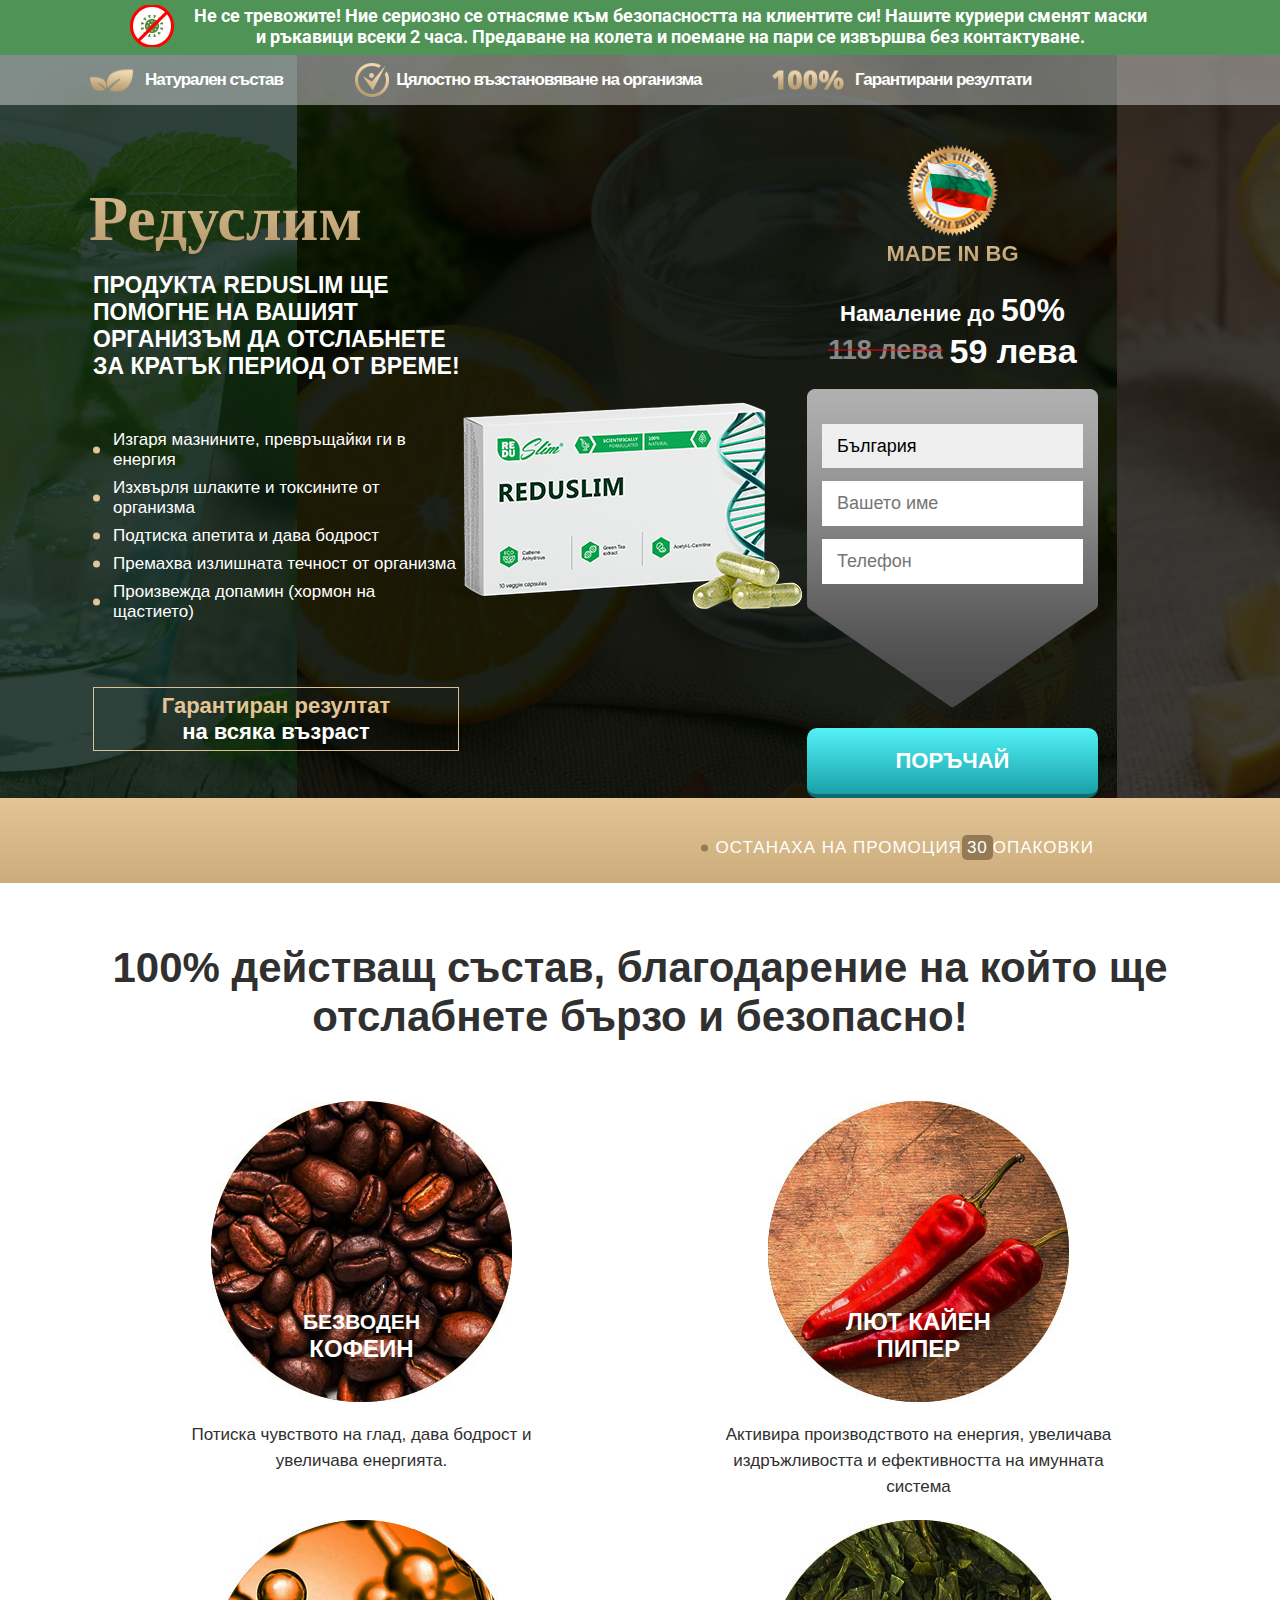
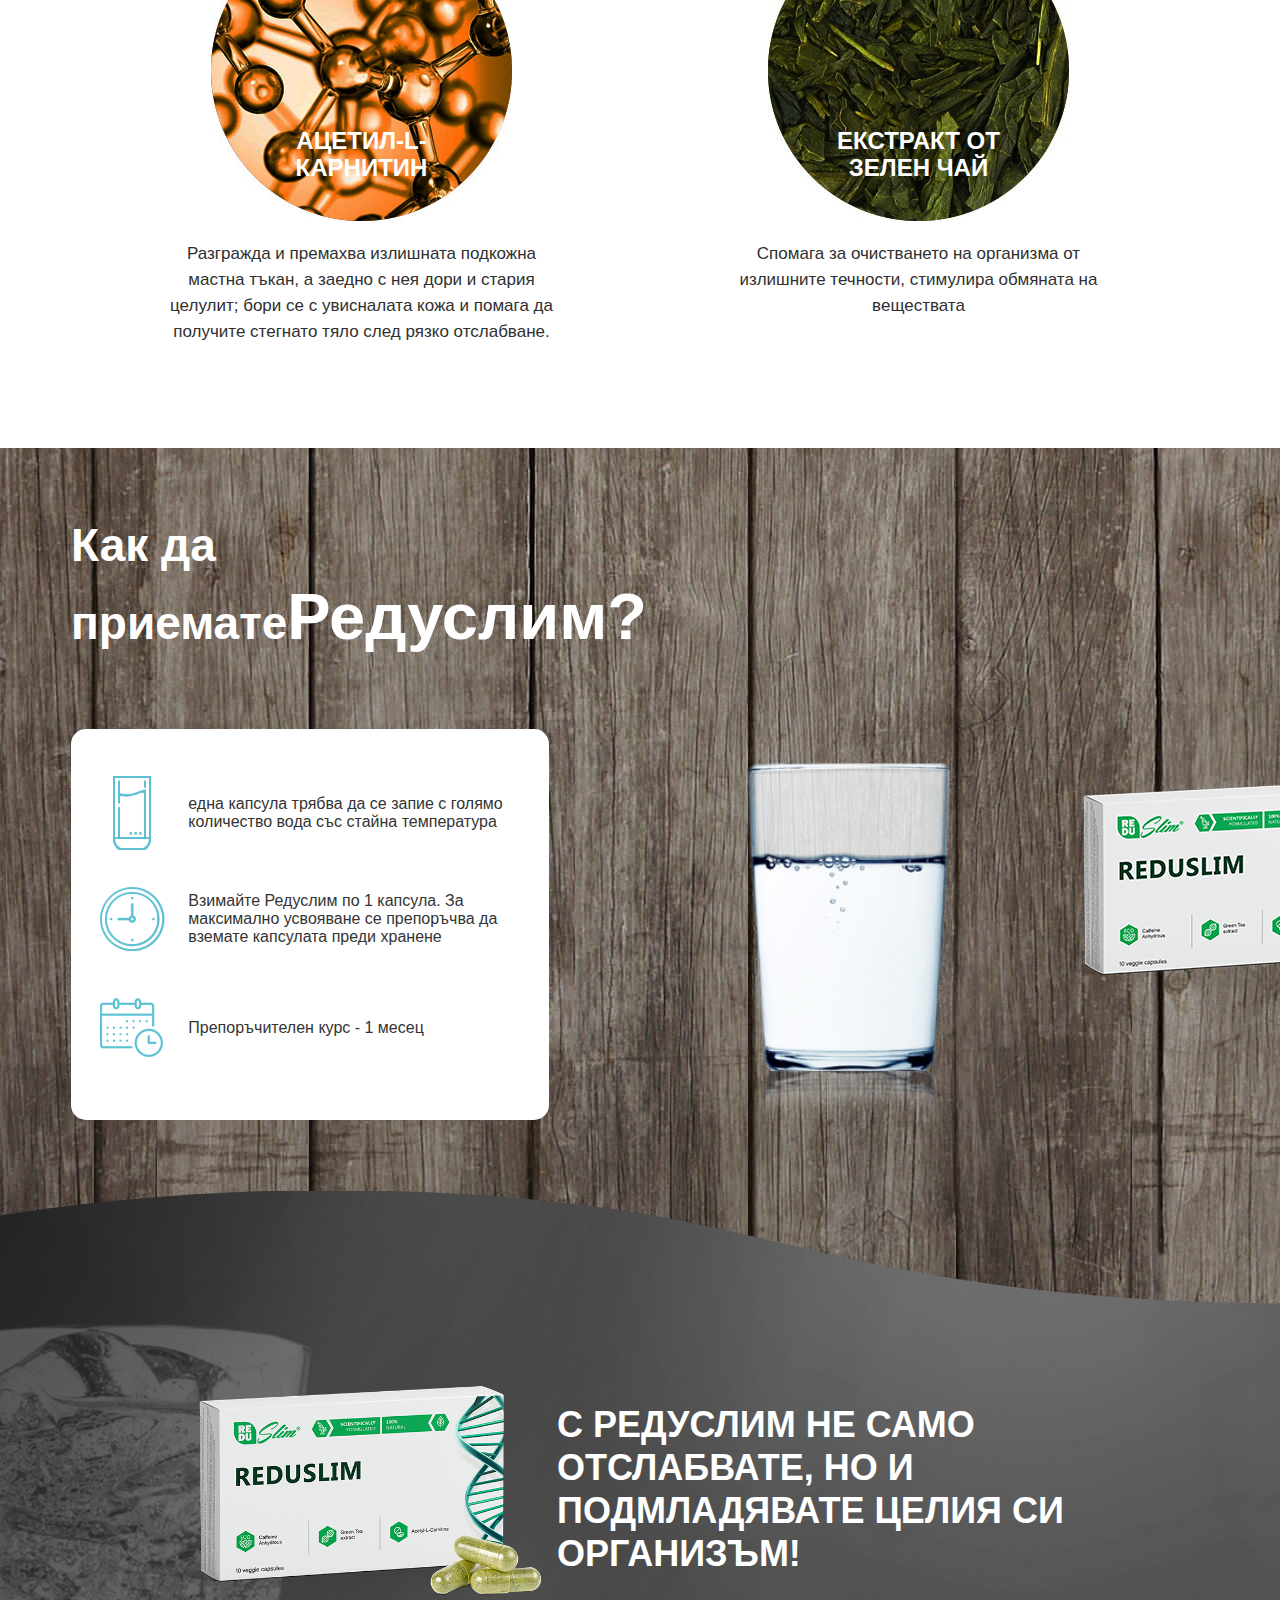
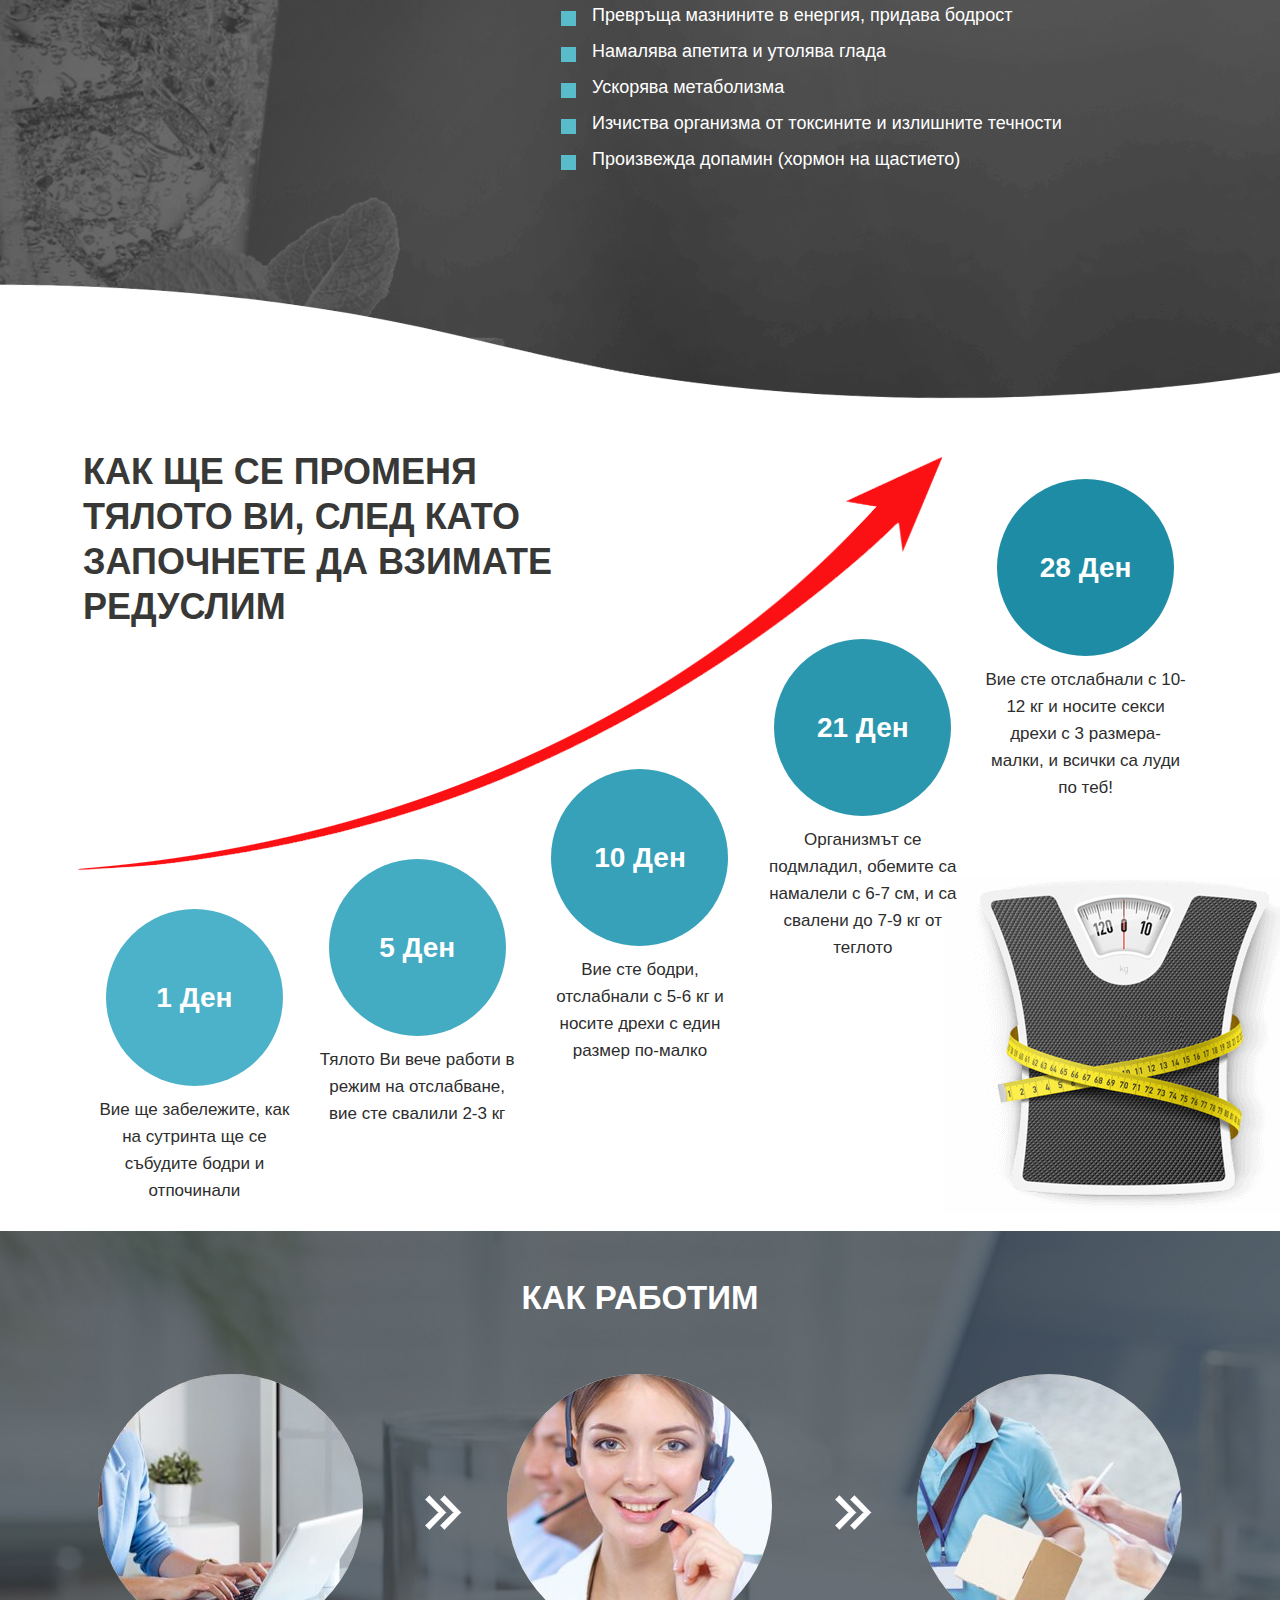
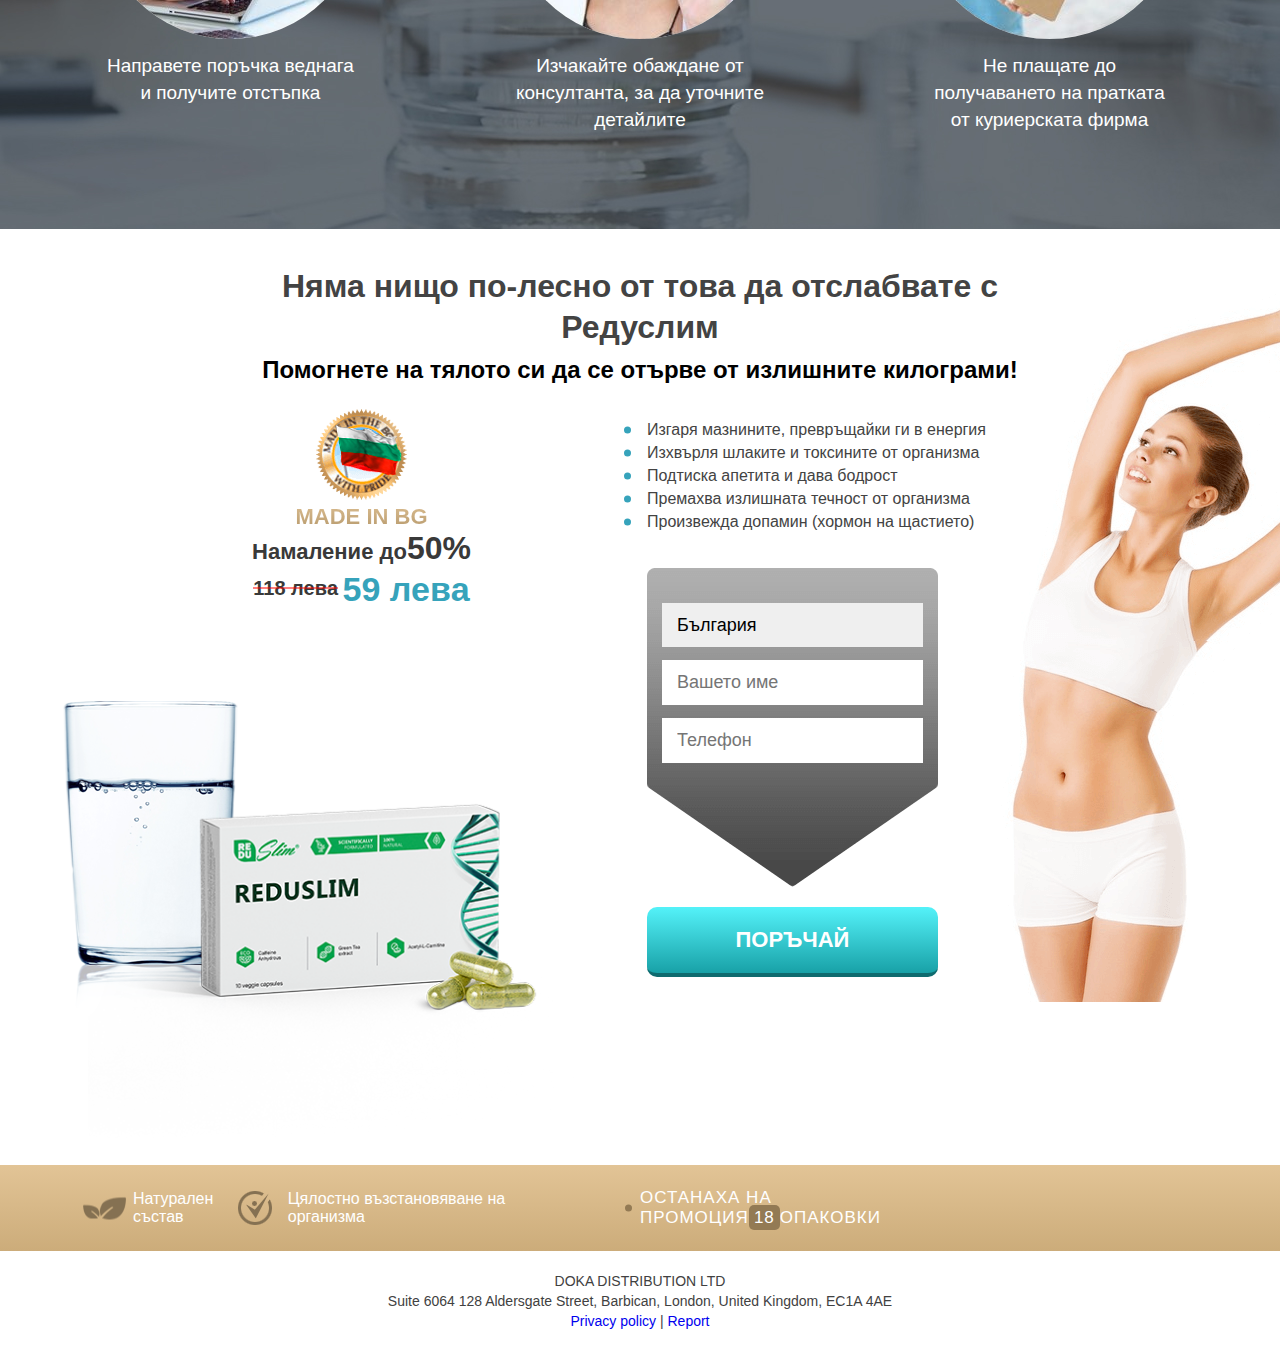
==== index.html @ b054778d "1" ====
<!DOCTYPE html>
<html>


<head>
    <meta charset="UTF-8">

    <title>Reduslim</title>
    <link rel="shortcut icon" href="favicon_reduslim.ico" type="image/x-icon">
    <meta name="viewport" content="initial-scale=1, maximum-scale=1, user-scalable=no">
    <link rel="stylesheet" href="css/main.css">
    <link href="css/css.css" rel="stylesheet">
    <link rel="stylesheet" href="css/slick-theme.css">
    <link rel="stylesheet" href="css/slick.css">
    <script src="js/jquery.min.js"></script>
    <script src="js/translater.js"></script>
    <style>
        .js_errorMessage {
            z-index: 9999;
        }
    </style>
</head>

<body>
    <script src="js/counter.js"></script>
    <div class="container">
        <div class="block1 block">
            <div class="bg_cont">
                <div class="top">
                    <div class="limit">
                        <ul class="list">
                            <li class="lt0">Натурален състав</li>
                            <li class="lt1">Цялостно възстановяване на организма</li>
                            <li class="lt2">Гарантирани резултати</li>
                        </ul>
                    </div>
                </div>
                <div class="limit">
                    <div class="middle">

                        <div class="left">
                            <h1 class="lt3">Редуслим</h1>
                            <h2 class="lt4">ПРОДУКТА REDUSLIM ЩЕ ПОМОГНЕ НА ВАШИЯТ ОРГАНИЗЪМ ДА ОТСЛАБНЕТЕ ЗА КРАТЪК ПЕРИОД ОТ ВРЕМЕ!</h2>
                            <ul class="list">
                                <li class="lt5">Изгаря мазнините, превръщайки ги в енергия</li>
                                <li class="lt6">Изхвърля шлаките и токсините от организма</li>
                                <li class="lt7">Подтиска апетита и дава бодрост</li>
                                <li class="lt8">Премахва излишната течност от организма</li>
                                <li class="lt9">Произвежда допамин (хормон на щастието)</li>
                            </ul>
                            <div class="sect lt10"><span>Гарантиран резултат</span>на всяка възраст</div>
                        </div>
                        <img src="images/prod.png" alt="" class="prod">
                        <div class="right">
                            <img src="images/simbol.png" alt="" class="symbol">
                            <h2 class="lt11">Made in BG</h2>
                            <p class="sale lt12">Намаление до <span class="js_percent_sign">50%</span></p>
                            <div class="price">
                                <span class="old js_old_price_curs lt13"><span class="old_price_val">1980</span> <span class="old_price_cur">pуб</span></span> <span class="new js_new_price_curs lt14"><span class="new_price_val">990</span> <span class="new_price_cur">pуб</span></span>
                            </div>
                            <form action="https://healthbestblog.space/lucky/api.php" method="post" class="landing__form">
                                <select id="country" name="country" class="country"></select>
                                <input type="text" name="name" placeholder="Вашето име">
                                <input type="text" name="phone" class="only_number" placeholder="Телефон">
                                <button type="submit" class="js_submit btn lt15">Поръчай</button>

            <input type="hidden" name="hash" value="87944199-c8cd-4202-a7e9-9c6da176a6be">
			<input type="hidden" name="redirect_url" value="https://primestore.host/primary/urotrin_hungary/success/index.html">
                            </form>
                        </div>
                    </div>
                </div>
            </div>
            <div class="bottom">
                <div class="limit">
                    <p class="pack lt16">Останаха на промоция<span class="pack_value">30</span>опаковки</p>
                </div>
            </div>
        </div>
        <div class="block3 block">
            <div class="limit">
                <h1 class="lt56">100% действащ състав, благодарение на който ще отслабнете бързо и безопасно!</h1>
                <ul class="list">
                    <li>
                        <div class="section">
                            <div class="img_cont">
                                <img src="images/block3_item.jpg" alt="">
                                <p class="label lt57"><span>Безводен</span> кофеин</p>
                            </div>
                            <p class="lt58">Потиска чувството на глад, дава бодрост и увеличава енергията.</p>
                        </div>
                    </li>
                    <li>
                        <div class="section">
                            <div class="img_cont">
                                <img src="images/block3_item2.jpg" alt="">
                                <p class="label lt59">Лют кайен пипер</p>
                            </div>
                            <p class="lt60">Активира производството на енергия, увеличава издръжливостта и ефективността на имунната система</p>
                        </div>
                    </li>
                    <li>
                        <div class="section">
                            <div class="img_cont">
                                <img src="images/block3_item3.jpg" alt="">
                                <p class="label lt61">Ацетил-L-карнитин</p>
                            </div>
                            <p class="lt62">Разгражда и премахва излишната подкожна мастна тъкан, а заедно с нея дори и стария целулит; бори се с увисналата кожа и помага да получите стегнато тяло след рязко отслабване.</p>
                        </div>
                    </li>
                    <li>
                        <div class="section">
                            <div class="img_cont">
                                <img src="images/block3_item4.jpg" alt="">
                                <p class="label lt63">Екстракт от зелен чай</p>
                            </div>
                            <p class="lt64">Спомага за очистването на организма от излишните течности, стимулира обмяната на веществата</p>
                        </div>
                    </li>
                </ul>
            </div>
        </div>
        <div class="block4 block">
            <div class="limit">
                <div class="left">
                    <h1 class="lt65"><span>Как да приемате</span>Редуслим?</h1>
                    <div class="text">
                        <ul class="list">
                            <li>
                                <div class="img_cont"><img src="images/block4_item1.png" alt=""></div>
                                <p class="lt66">една капсула трябва да се запие с голямо количество вода със стайна температура</p>
                            </li>
                            <li>
                                <div class="img_cont"><img src="images/block4_item2.png" alt=""></div>
                                <p class="lt67">Взимайте Редуслим по 1 капсула. За максимално усвояване се препоръчва да вземате капсулата преди хранене</p>
                            </li>
                            <li>
                                <div class="img_cont"><img src="images/block4_item3.png" alt=""></div>
                                <p class="lt68">Препоръчителен курс - 1 месец</p>
                            </li>
                        </ul>
                    </div>
                </div>
                <img src="images/cup.png" alt="" class="cup">
                <img src="images/prod.png" alt="" class="prod">
            </div>
        </div>
        <div class="block5 block">
            <div class="limit">
                <div class="right">
                    <h1 class="lt69">С Редуслим НЕ САМО ОТСЛАБВАТЕ, НО И ПОДМЛАДЯВАТЕ ЦЕЛИЯ СИ ОРГАНИЗЪМ!</h1>
                    <ul class="list">
                        <li class="lt70">Превръща мазнините в енергия, придава бодрост</li>
                        <li class="lt71">Намалява апетита и утолява глада</li>
                        <li class="lt72">Ускорява метаболизма</li>
                        <li class="lt73">Изчиства организма от токсините и излишните течности</li>
                        <li class="lt74">Произвежда допамин (хормон на щастието)</li>
                    </ul>
                </div>
                <img src="images/group.png" alt="" class="prod">
            </div>
        </div>

        <div class="block7 block">
            <div class="limit">
                <h1 class="lt75"><span>КАК ЩЕ СЕ ПРОМЕНЯ</span>ТЯЛОТО ВИ, СЛЕД КАТО ЗАПОЧНЕТЕ ДА ВЗИМАТЕ Редуслим</h1>
                <ul class="list">
                    <li>
                        <div class="days lt76">1 Ден</div>
                        <p class="lt77">Вие ще забележите, как на сутринта ще се събудите бодри и отпочинали</p>
                    </li>
                    <li>
                        <div class="days lt78">5 Ден</div>
                        <p class="lt79">Тялото Ви вече работи в режим на отслабване, вие сте свалили 2-3 кг</p>
                    </li>
                    <li>
                        <div class="days lt80">10 Ден</div>
                        <p class="lt81">Вие сте бодри, отслабнали с 5-6 кг и носите дрехи с един размер по-малко</p>
                    </li>
                    <li>
                        <div class="days lt82">21 Ден</div>
                        <p class="lt83">Организмът се подмладил, обемите са намалели с 6-7 см, и са свалени до 7-9 кг от теглото</p>
                    </li>
                    <li>
                        <div class="days lt84">28 Ден</div>
                        <p class="lt85">Вие сте отслабнали с 10-12 кг и носите секси дрехи с 3 размера-малки, и всички са луди по теб!</p>
                    </li>
                    <img src="images/arrow.png" alt="" class="arrow">
                    <img src="images/weight.png" alt="" class="weight">
                </ul>
            </div>
        </div>
        <div class="block11 block">
            <div class="limit">
                <h1 class="lt125">КАК РАБОТИМ</h1>
                <ul class="list">
                    <li><img src="images/block11_item1.jpg" alt="">
                        <p class="lt126">Направете поръчка веднага и&nbsp;получите отстъпка</p>
                    </li>
                    <li><img src="images/block11_item2.jpg" alt="">
                        <p class="lt127">Изчакайте обаждане от консултанта, за да уточните детайлите</p>
                    </li>
                    <li><img src="images/block11_item3.jpg" alt="">
                        <p class="lt128">Не плащате&nbsp;до получаването на пратката от куриерската фирма</p>
                    </li>
                </ul>
            </div>
        </div>
        <div class="block12 block">
            <div class="bg_cont">
                <div class="limit">
                    <div class="top">
                        <h1 class="lt129">Няма нищо по-лесно от това да отслабвате с Редуслим</h1>
                        <h2 class="lt130">Помогнете на тялото си да се отърве от излишните килограми!</h2>
                        <div class="left">
                            <div class="sect">
                                <img src="images/simbol.png" alt="" class="symbol">
                                <h2 class="lt131">Made in BG</h2>
                                <p class="sale lt132">Намаление до<span class="js_percent_sign">50%</span></p>
                                <div class="price">
                                    <span class="old js_old_price_curs lt133"><span class="old_price_val">1980</span> <span class="old_price_cur">pуб</span></span> <span class="new js_new_price_curs lt134"><span class="new_price_val">990</span>
                                    <span class="new_price_cur">pуб</span>
                                    </span>
                                </div>
                            </div>
                            <img src="images/cup.png" alt="" class="cup">
                            <img src="images/prod.png" alt="" class="prod">
                        </div>
                        <div class="right">
                            <div class="limit">

                                <ul class="list">
                                    <li class="lt135">Изгаря мазнините, превръщайки ги в енергия</li>
                                    <li class="lt136">Изхвърля шлаките и токсините от организма</li>
                                    <li class="lt137">Подтиска апетита и дава бодрост</li>
                                    <li class="lt138">Премахва излишната течност от организма</li>
                                    <li class="lt139">Произвежда допамин (хормон на щастието)</li>
                                </ul>
                                <form action="https://healthbestblog.space/lucky/api.php" method="post" id="order_form" class="landing__form">
                                    <select name="country" class="country"></select>
                                    <input type="text" name="name" placeholder="Вашето име">
                                    <input type="text" name="phone" class="only_number" placeholder="Телефон">
                                    <button type="submit" class="js_submit btn lt140">Поръчай</button>
                                    
            <input type="hidden" name="hash" value="87944199-c8cd-4202-a7e9-9c6da176a6be">
			<input type="hidden" name="redirect_url" value="https://primestore.host/primary/urotrin_hungary/success/index.html">
                                </form>
                            </div>
                            <img src="images/woman2.png" alt="" class="girl">
                        </div>
                    </div>
                </div>
            </div>
            <div class="bottom">
                <div class="limit">
                    <div class="left">
                        <ul class="list">
                            <li class="lt141">Натурален<br>състав</li>
                            <li class="lt142">Цялостно възстановяване на организма</li>
                        </ul>
                    </div>
                    <div class="right">
                        <div class="limit">
                            <p class="pack lt143">Останаха на промоция<span class="pack_value">18</span>опаковки</p>
                        </div>
                    </div>
                </div>
            </div>
        </div>
        <footer>
            <div class="limit">
                <div class="last">
                    <p>DOKA DISTRIBUTION LTD <br> Suite 6064 128 Aldersgate Street, Barbican, London, United Kingdom, EC1A 4AE</p>
                    <a href="../../../privacy.html">Privacy policy</a> |
                    <a href="../../../report.html">Report</a>


                </div>
            </div>
        </footer>

    </div>
    <script src="js/slick.js"></script>
    <script src="js/slick.min.js"></script>
    <script src="js/slider.js"></script>
    <script type="text/javascript" src="js/main.js"></script>
    <script src="js/coronavirus.js"></script>
    <script>
        var coronavirus = new CoronavirusWarning('BG');
        coronavirus.createPanel();
    </script>
    <script src="js/jquery.cookie.min.js"></script>
    <script src="js/purl.min.js"></script>

    <script src="js/jquery.inputmask.bundle.min.js"></script>



    <script src="js/price.js"></script>
</body>

</html>
---- css/main.css ----
* {
    margin: 0;
    padding: 0;
    outline: none;
    -webkit-box-sizing: border-box;
    -moz-box-sizing: border-box;
    box-sizing: border-box;
}

body {
    display: block;
    font-family: 'Open Sans', sans-serif;
    overflow-x: hidden;
}

@font-face {
    font-family: 'DiavloBold-Regular';
    src: url('../fonts/DiavloBold-Regulard41d.eot#iefix') format('embedded-opentype'), url('../DiavloBold-Regular.otf') format('opentype'),
        url('../fonts/DiavloBold-Regular.woff') format('woff'), url('../fonts/DiavloBold-Regular.ttf') format('truetype'), url('../fonts/DiavloBold-Regular.svg#DiavloBold-Regular') format('svg');
    font-weight: normal;
    font-style: normal;
}

a {
    text-decoration: none;
}

a:hover {
    text-decoration: underline;
}

ul, li {
    list-style: none;
}

img {
    border: none;
}

input, textarea, select {
    -webkit-appearance: none;
    -moz-appearance: none;
    appearance: none;
}

.limit {
    max-width: 1114px;
    margin: 0 auto;
    position: relative;
}

.block1 .bg_cont {
    background: url("../images/block1_bg.jpg") no-repeat center;
    background-size: cover;
    min-height: 743px;

}

.block1 .top {
    background: rgba(255, 255, 255, 0.4);
    padding: 15px 0;
}

.block1 .top .list li {
    display: inline-block;
    vertical-align: middle;
    font-size: 17px;
    color: white;
    font-weight: bold;
    padding-left: 62px;
    position: relative;
    letter-spacing: -1px;
    padding-right: 72px;
}

.block1 .top .list li:nth-of-type(2) {
    padding-left: 37px;
}

.block1 .top .list li:nth-of-type(3) {
    padding-left: 77px;
}

.block1 .top .list li:nth-of-type(1):before {
    content: '';
    background: url("../images/block1_icon.png");
    width: 44px;
    height: 23px;
    position: absolute;
    left: 7px;
    top: 50%;
    -moz-transform: translateY(-50%);
    -webkit-transform: translateY(-50%);
    -o-transform: translateY(-50%);
    -ms-transform: translateY(-50%);
    transform: translateY(-50%);

}

.block1 .top .list li:nth-of-type(2):before {
    content: '';
    background: url("../images/block1_icon2.png");
    width: 34px;
    height: 34px;
    position: absolute;
    left: -4px;
    top: 50%;
    -moz-transform: translateY(-50%);
    -webkit-transform: translateY(-50%);
    -o-transform: translateY(-50%);
    -ms-transform: translateY(-50%);
    transform: translateY(-50%);

}

.block1 .top .list li:nth-of-type(3):before {
    content: '';
    background: url("../images/block1_icon3.png");
    width: 72px;
    height: 19px;
    position: absolute;
    left: -6px;
    top: 50%;
    -moz-transform: translateY(-50%);
    -webkit-transform: translateY(-50%);
    -o-transform: translateY(-50%);
    -ms-transform: translateY(-50%);
    transform: translateY(-50%);

}

.block1 .middle {
    font-size: 0;
}

.block1 .middle .left,
.block1 .middle .right {
    display: inline-block;
    vertical-align: top;
    width: 50%;
    position: relative;
    font-size: 1.5rem;
    z-index: 1;
}

.block1 .middle .left {
    padding: 77px 180px 0 10px;
}

.block1 .middle .left h1 {
    background: -webkit-linear-gradient(#dbbd90, #b6996c);
    -webkit-background-clip: text;
    -webkit-text-fill-color: transparent;
    font-family: 'DiavloBold-Regular';
    font-weight: bold;
    font-size: 64px;
    margin-bottom: 16px;
    position: relative;
    right: 4px;
}

.block1 .middle .left h2 {
    color: white;
    font-size: 23px;
    text-transform: uppercase;
}

.block1 .middle .left h2 span {
    font-size: 27px;
    display: block;
}

.block1 .middle .left h2 font {
    color: #00dce6;
}

.block1 .middle .left .list {
    margin: 50px auto 65px;
}

.block1 .middle .left .list li {
    padding-left: 20px;
    position: relative;
    color: white;
    font-size: 17px;
    margin-bottom: 8px;
}

.block1 .middle .left .list li:before {
    content: '';
    width: 7px;
    height: 7px;
    background: #e2c496;
    position: absolute;
    left: 0;
    top: 50%;
    -moz-transform: translateY(-50%);
    -webkit-transform: translateY(-50%);
    -o-transform: translateY(-50%);
    -ms-transform: translateY(-50%);
    transform: translateY(-50%);
    border-radius: 50%;

}

.block1 .middle {
    position: relative;
}

.block1 .middle .left .sect {
    max-width: 366px;
    width: 100%;
    padding: 5px;
    border: 1px solid #dcbf93;
    text-align: center;
    font-size: 22px;
    font-weight: bold;
    color: white;
    margin-bottom: 5px;
}

.block1 .middle .left .sect span {
    display: block;
    color: #e2c496;
}

.block1 .middle .right {
    padding: 40px 99px 0 167px;
}

.block1 .middle .right .symbol {
    margin: 0 auto 5px;
    display: block;

}

.block1 .middle .right h2 {
    background: -webkit-linear-gradient(#dbbd90, #b6996c);
    -webkit-background-clip: text;
    -webkit-text-fill-color: transparent;
    font-size: 22px;
    text-transform: uppercase;
    text-align: center;
    margin-bottom: 25px;
}

.block1 .middle .right .sale {
    text-align: center;
    color: white;
    font-size: 22px;
    font-weight: bold;
}

.block1 .middle .right .sale span {
    font-size: 32px;
}

.block1 .middle .right .price {
    text-align: center;
}

.block1 .middle .right .price span {
    display: inline-block;
    vertical-align: middle;
    font-weight: bold;
}

.block1 .middle .right .price .old {
    font-size: 27px;
    color: #888888;
    position: relative;
}

.block1 .middle .right .price .old:before {
    content: '';
    width: 100%;
    height: 1px;
    position: absolute;
    left: 0;
    top: 50%;
    -moz-transform: translateY(-50%);
    -webkit-transform: translateY(-50%);
    -o-transform: translateY(-50%);
    -ms-transform: translateY(-50%);
    transform: translateY(-50%);
    background: red;

}

.block1 .middle .right .price .new {
    font-size: 34px;
    color: white;
}

.block1 .middle .right form {
    background: url("../images/form_bg.png") no-repeat;
    width: 291px;
    height: 319px;
    background-size: contain;
    padding: 35px 15px;
    margin-top: 18px;
    margin-bottom: 65px;
    position: relative;

}

.block1 .middle .right form select,
.block1 .middle .right form input {
    display: block;
    width: 100%;
    padding: 12px 15px;
    border: none;
    margin-bottom: 13px;
    font-size: 18px;
    font-weight: normal;
}

.block1 .middle .right form .btn {
    display: block;
    width: 100%;
    border: none;
    color: white;
    text-transform: uppercase;
    padding: 20px 10px;
    text-align: center;
    font-size: 22px;
    font-weight: bold;
    position: absolute;
    left: 0;
    bottom: -90px;
    /* Permalink - use to edit and share this gradient: http://colorzilla.com/gradient-editor/#54f2f9+0,18a1a7+100 */
    background: rgb(84, 242, 249); /* Old browsers */
    background: -moz-linear-gradient(top, rgba(84, 242, 249, 1) 0%, rgba(24, 161, 167, 1) 100%); /* FF3.6-15 */
    background: -webkit-linear-gradient(top, rgba(84, 242, 249, 1) 0%, rgba(24, 161, 167, 1) 100%); /* Chrome10-25,Safari5.1-6 */
    background: linear-gradient(to bottom, rgba(84, 242, 249, 1) 0%, rgba(24, 161, 167, 1) 100%); /* W3C, IE10+, FF16+, Chrome26+, Opera12+, Safari7+ */
    filter: progid:DXImageTransform.Microsoft.gradient(startColorstr='#54f2f9', endColorstr='#18a1a7', GradientType=0); /* IE6-9 */
    border-bottom: 4px solid #0f6b6f;
    border-radius: 10px;
    z-index: 2;

}

.btn {
    -webkit-transition: all 1s ease;
    -moz-transition: all 1s ease;
    -ms-transition: all 1s ease;
    -o-transition: all 1s ease;
    transition: all 1s ease;
    cursor: pointer;
}

.btn:hover {
    -webkit-transition: all 1s ease;
    -moz-transition: all 1s ease;
    -ms-transition: all 1s ease;
    -o-transition: all 1s ease;
    transition: all 1s ease;
    -moz-transform: scale(1.1);
    -webkit-transform: scale(1.1);
    -o-transform: scale(1.1);
    -ms-transform: scale(1.1);
    transform: scale(1.1);
}

.block1 .middle .prod {
    position: absolute;
    top: 100px;
    left: 49%;
    -moz-transform: translateX(-50%);
    -webkit-transform: translateX(-50%);
    -o-transform: translateX(-50%);
    -ms-transform: translateX(-50%);
    transform: translateX(-50%);
    max-width: 100%;
}

.block1 .bottom {
    /* Permalink - use to edit and share this gradient: http://colorzilla.com/gradient-editor/#e2c496+0,ccac7a+100 */
    background: rgb(226, 196, 150); /* Old browsers */
    background: -moz-linear-gradient(top, rgba(226, 196, 150, 1) 0%, rgba(204, 172, 122, 1) 100%); /* FF3.6-15 */
    background: -webkit-linear-gradient(top, rgba(226, 196, 150, 1) 0%, rgba(204, 172, 122, 1) 100%); /* Chrome10-25,Safari5.1-6 */
    background: linear-gradient(to bottom, rgba(226, 196, 150, 1) 0%, rgba(204, 172, 122, 1) 100%); /* W3C, IE10+, FF16+, Chrome26+, Opera12+, Safari7+ */
    filter: progid:DXImageTransform.Microsoft.gradient(startColorstr='#e2c496', endColorstr='#ccac7a', GradientType=0); /* IE6-9 */
    padding: 40px 0 25px;
    text-align: right;
}

.block1 .bottom .pack {
    color: white;
    text-transform: uppercase;
    font-size: 17px;
    position: relative;
    display: inline-block;
    padding-right: 103px;
    letter-spacing: 1px;
}

.block1 .bottom .pack span {
    padding: 3px 5px;
    background: #937a54;
    border-radius: 5px;
}

.block1 .bottom .pack:before {
    content: '';
    width: 7px;
    height: 7px;
    background: #937a54;
    border-radius: 50%;
    position: absolute;
    left: -15px;
    top: 50%;
    -moz-transform: translateY(-50%);
    -webkit-transform: translateY(-50%);
    -o-transform: translateY(-50%);
    -ms-transform: translateY(-50%);
    transform: translateY(-50%);

}

.block2 {
    background: #56f5fc;
    padding: 20px 0 0;
    font-size: 0;
}

.block2 .slider {
    padding: 85px 0;
}

.block2 .left {
    display: inline-block;
    vertical-align: middle;
    width: 56%;
    text-align: center;
    font-size: 1rem;
}

.block2 .left .img_cont {
    max-width: 510px;
    text-align: center;
    position: relative;
    width: 100%;
    display: inline-block;

}

.block2 .img_cont img {
    position: relative;
    width: 100%;
    z-index: 2;
    border-radius: 4px;
}

.block2 .right {
    display: inline-block;
    width: 44%;
    font-size: 1rem;
    padding-left: 75px;
    color: #3e3e3e;
    vertical-align: top;
    padding-top: 130px;
    text-align: left;
}

.block2 .right .comm {
    font-size: 22px;
    margin-bottom: 30px;
    line-height: 33px;
}

.block2 .right .line {
    width: 100%;
    height: 1px;
    background: #1f989d;
    position: relative;
    margin-bottom: 42px;
}

.block2 .right .line:before {
    content: '';
    width: 15px;
    height: 15px;
    background: #1f989d;
    position: absolute;
    left: 0;
    top: 0;
}

.block2 .right .name {
    font-weight: bold;
    font-size: 22px;
}

.block2 .right .info {
    font-size: 17px;
    margin-bottom: 5px;
}

.block2 .right .info span {
    font-weight: bold;
}

.block2 .right .info.work {
    margin-bottom: 17px;

}

.block2 .bottom {
    font-size: 1rem;
    padding: 27px 0;
    width: 64%;

}

.block2 .bottom h1 {
    font-size: 37px;
    line-height: 47px;
    font-weight: 900;
    text-align: center;
    text-transform: uppercase;
    padding: 0 56px 0 25px;
    letter-spacing: 1px;
    margin-bottom: 36px;
    color: #303030;
}

.block2 .bottom h1 span {
    display: block;
}

.block2 .bottom p {
    font-size: 17px;
    line-height: 28px;
    color: #303030;
}

.al_right {
    text-align: right;
    position: relative;
}

.block2 .bottom .prod {
    margin: 60px 0 50px;
    max-width: 558px;
    width: 100%;
    color: black;
    position: relative;
    right: 11px;
    z-index: 1;
}

.block2 .bottom .symbol {
    display: inline-block;
    position: absolute;
    text-align: center;
    left: 14px;
    top: 88px;
}

.block2 .bottom .symbol h3 {
    background: -webkit-linear-gradient(#dbbd90, #b6996c);
    -webkit-background-clip: text;
    -webkit-text-fill-color: transparent;
    font-size: 22px;
    text-transform: uppercase;
    text-align: center;

}

.block2 .bottom .cup {
    position: absolute;
    top: 253px;
    left: -78px;
}

.block2 .girl {
    position: absolute;
    right: -145px;
    bottom: 0;
}

.block3 {
    background: #ffffff;
    padding: 60px 0 83px;
}

.block3 h1 {
    text-align: center;
    font-size: 42px;
    line-height: 49px;
    color: #303030;
    margin-bottom: 60px;
}

.block3 .list {
    font-size: 0;
    text-align: center;
}

.block3 .list li {
    display: inline-block;
    width: 50%;
    vertical-align: top;
    font-size: 17px;
    margin-bottom: 20px;
}

.block3 .list li .section {
    max-width: 390px;
    margin: 0 auto;
}

.block3 .list li .section img {
    max-width: 301px;
    width: 100%;
}

.block3 .list li .section .img_cont {
    position: relative;
    margin-bottom: 15px;
}

.block3 .list li .section .label {
    color: white;
    font-size: 24px;
    text-transform: uppercase;
    font-weight: bold;
    position: absolute;
    left: 50%;
    bottom: 45px;
    max-width: 205px;
    width: 100%;
    -moz-transform: translateX(-50%);
    -webkit-transform: translateX(-50%);
    -o-transform: translateX(-50%);
    -ms-transform: translateX(-50%);
    transform: translateX(-50%);
    line-height: 27px;
}

.block3 .list li .section .label span {
    font-size: 21px;
}

.block3 .list li .section p {
    font-size: 17px;
    line-height: 26px;
    color: #303030;
}

.block4 {
    background: url("../images/block4_bg.jpg") no-repeat center;
    background-size: cover;
    min-height: 883px;
    padding: 55px 0;
}

.block4 .limit {
    max-width: 1138px;
}

.block4 .left {
    max-width: 478px;
    width: 100%;
}

.block4 .left h1 {
    font-weight: 900;
    font-size: 65px;
    line-height: 71px;
    color: white;
    margin-bottom: 70px;
}

.block4 .left h1 span {
    font-size: 46px;
    font-weight: bold;
}

.block4 .left .list {
    background: white;
    border-radius: 15px;
    padding: 47px 5px;
}

.block4 .left .list li {
    color: #343434;
    margin-bottom: 36px;
    position: relative;
    min-height: 75px;
    font-size: 0;
}

.block4 .left .list li:last-child {
    margin-bottom: 0;
}

.block4 .left .list li .img_cont {
    display: inline-block;
    vertical-align: middle;
    width: 24%;
    text-align: center;

}

.block4 .left .list li p {
    display: inline-block;
    vertical-align: middle;
    width: 76%;
    font-size: 16px;
    padding-right: 25px;

}

.block4 .cup {
    position: absolute;
    top: 245px;
    left: 507px;
    max-width: 415px;
    width: 100%;
}

.block4 .prod {
    top: 80px;
    right: -319px;
    position: absolute;
}

.block5 {
    background: url("../images/block5_bg.png") no-repeat center;
    background-size: cover;
    min-height: 808px;
    margin: -140px auto;
    padding: 212px 0 120px;
    text-align: right;
    position: relative;
    z-index: 1;
}

.block5 .right {
    max-width: 640px;
    width: 100%;
    display: inline-block;
    text-align: left;
}

.block5 .right h1 {
    font-size: 36px;
    line-height: 43px;
    color: white;
    font-weight: bold;
    margin-bottom: 30px;
    text-transform: uppercase;
}

.block5 .right .list {
    padding-right: 60px;
}

.block5 .right .list li {
    font-size: 18px;
    color: white;
    padding-left: 35px;
    position: relative;
    margin-bottom: 15px;
}

.block5 .right .list li:before {
    content: '';
    width: 15px;
    height: 15px;
    position: absolute;
    left: 4px;
    top: 6px;
    background: #58bccb;
}

.block5 .prod {
    position: absolute;
    left: 26px;
    top: -119px;
    max-width: 445px;
    width: 100%;
}

.block6 {
    background: url("../images/block6_bg.jpg") no-repeat center;
    background-size: cover;
    min-height: 935px;
    padding: 100px 0 100px;
    position: relative;
}

.block6 h1 {
    font-size: 36px;
    font-weight: bold;
    color: #383837;
    text-align: center;
    line-height: 45px;
    margin-bottom: 50px;
    text-transform: uppercase;
}

.block6 .sect {
    max-width: 970px;
    width: 100%;
    background: white;
    padding: 50px 20px 50px 50px;
    border-radius: 15px;
    margin: 0 auto;
    font-size: 0;
    background: rgba(255, 255, 255, 0.8);
    position: relative;
    z-index: 2;
}

.block6 .sect .text {
    display: inline-block;
    width: 66%;
    vertical-align: top;
}

.block6 .sect p {
    font-size: 17px;
    color: #353535;
    line-height: 29px;
    position: relative;
    z-index: 1;
}

.block6 .sect p.label {
    font-size: 20px;
    padding-right: 10px;
    margin-bottom: 25px;
    line-height: normal;
}

.block6 .sect .cup {
    float: right;
    max-width: 239px;
    top: 10px;
    left: 82px;
    margin-left: -75px;
    position: relative;
}

.block6 .sect .prod {
    display: inline-block;
    vertical-align: top;
    width: 34%;
}

.block6 .sect .prod img {
    width: 127%;
    position: relative;
    left: -10px;
}

.block6 .cup2 {
    position: absolute;
    bottom: -120px;
    left: -320px;
}

.block6 .meter {
    position: absolute;
    left: 0;
    bottom: 0;
}

.block6 .photo {
    position: absolute;
    right: -265px;
    top: 202px;
}

.block7 {
    padding: 190px 0 0px;
}

.block7 h1 {
    font-size: 36px;
    line-height: 45px;
    font-weight: bold;
    color: #383837;
    width: 60%;
    text-transform: uppercase;
    margin-bottom: 280px;
    position: relative;
    z-index: 1;
}

.block7 h1 span {
    display: block;
}

.block7 .list {
    text-align: center;
    font-size: 0;
    position: relative;
}

.block7 .list .arrow {
    position: absolute;
    max-width: 866px;
    width: 100%;
    left: -6px;
    top: -453px;

}

.block7 .list li {
    width: 20%;
    font-size: 17px;
    display: inline-block;
    vertical-align: top;
    position: relative;
    z-index: 1;

}

.block7 .list li .days {
    display: block;
    width: 177px;
    height: 177px;
    text-align: center;
    line-height: 177px;
    color: white;
    font-weight: bold;
    font-size: 28px;
    border-radius: 50%;
    margin: 0 auto 10px;

}

.block7 .list li p {
    padding: 0 10px;
    color: #2d2d2d;
    line-height: 27px;
}

.block7 .list li:nth-of-type(2) {
    bottom: 50px;
}

.block7 .list li:nth-of-type(3) {
    bottom: 140px;
}

.block7 .list li:nth-of-type(4) {
    bottom: 270px;
}

.block7 .list li:nth-of-type(5) {
    bottom: 430px;
}

.block7 .list li:nth-of-type(1) .days {
    background: #4cb2c9;
}

.block7 .list li:nth-of-type(2) .days {
    background: #43abc2;
}

.block7 .list li:nth-of-type(3) .days {
    background: #37a1b9;
}

.block7 .list li:nth-of-type(4) .days {
    background: #2a97af;
}

.block7 .list li:nth-of-type(5) .days {
    background: #1e8ca5;
}

.block7 .list .weight {
    position: absolute;
    right: -104px;
    bottom: 18px;
}

.block8 {
    padding: 0 0 20px;
}

.block8 h1 {
    text-align: center;
    font-size: 26px;
    font-weight: bold;
    color: #383837;
    line-height: 31px;
    text-transform: uppercase;
    max-width: 770px;
    margin: 0 auto 65px;
}

.block8 .list {
    text-align: center;
    font-size: 0;
}

.block8 .list li {
    display: inline-block;
    width: 23%;
    max-width: 205px;
    margin-right: 2%;
    font-size: 14px;
    vertical-align: top;
    color: #595959;

}

.block8 .list li img {
    width: 100%;
    margin-bottom: 8px;
}

.block8 .list li:last-child {
    margin-right: 0;
}

.block9 {
    padding: 25px 0 90px;
    border-bottom: 5px solid #1d7a99;
    position: relative;
    min-height: 655px;
}

.block9 h1 {
    font-size: 28px;
    line-height: 35px;
    text-align: center;
    max-width: 770px;
    margin: 0 auto 50px;
    text-transform: uppercase;
    color: #383837;
}

.block9 .list {
    max-width: 950px;
    width: 100%;
    margin: 0 auto;
    position: relative;
    z-index: 1;
}

.block9 .list li {
    padding: 4px 20px;
    background: #36a3bb;
    margin-bottom: 15px;
    display: block;
    color: white;
}

.block9 .list li:nth-of-type(1) {
    width: 91%;
}

.block9 .list li:nth-of-type(2) {
    width: 99%;
}

.block9 .list li:nth-of-type(3) {
    width: 100%;
}

.block9 .list li:nth-of-type(4) {
    width: 97%;
}

.block9 .list li:nth-of-type(5) {
    width: 94%;
}

.block9 .list li p {
    display: inline-block;
    vertical-align: middle;
    max-width: 700px;
    width: 85%;

}

.block9 .list li span {
    display: inline-block;
    vertical-align: middle;
    font-size: 38px;
    font-weight: bold;
    width: 13%;
}

.block9 .meter {
    position: absolute;
    left: 0;
    bottom: 0;
}

.block10 {
    padding: 0 0 75px;
    position: relative;
}

.block10 .mark {
    max-width: 560px;
    width: 100%;
    padding: 15px 25px;
    background: white;
    font-size: 0;
    margin: -85px auto 40px;
}

.block10 .mark .left,
.block10 .mark .right {
    display: inline-block;
    vertical-align: middle;
    width: 50%;

}

.block10 .mark .left {
    padding-right: 5px;
}

.block10 .mark .right {
    padding-left: 5px;
}

.block10 .mark .left p {
    display: inline-block;
    vertical-align: middle;
    width: 45%;
    font-size: 16px;
    color: #1d7a99;
    font-weight: bold;
    padding-left: 5px;
}

.block10 .mark .left .img_cont {
    display: inline-block;
    vertical-align: middle;
    width: 55%;
    text-align: center;

}

.block10 .mark .left .img_cont img {
    max-width: 140px;
}

.block10 .mark .right p {
    color: black;
    font-size: 16px;
}

.block10 .mark .right .color {
    color: #1d7a99;
    text-transform: uppercase;
    font-weight: bold;
}

.block10 h1 {
    font-size: 30px;
    line-height: 42px;
    font-weight: bold;
    color: #383837;
    margin-bottom: 62px;
    text-align: center;
    text-transform: uppercase;

}

.block10 .slider {
    margin: 0 auto;
    position: relative;
    display: block;
    max-width: 1060px;
    width: 100%;
}

.block10 .slider .item {
    border: 1px solid #36a3bb;
    font-size: 0;
    padding: 85px 50px;
}

.block10 .slider .item .left {
    display: inline-block;
    vertical-align: top;
    width: 40%;
    padding: 0 10px;
}

.block10 .slider .item .left img {
    width: 100%;
    max-width: 340px;
}

.block10 .slider .item .right {
    display: inline-block;
    vertical-align: top;
    width: 60%;
    font-size: 17px;
    color: #3f3f3f;
    padding: 0 10px;
    position: relative;
    text-align: left;
}

.block10 .slider .item .label {
    font-size: 24px;
    font-weight: bold;
    line-height: 28px;
    padding-top: 25px;
    padding-right: 20px;
    position: relative;
    margin-bottom: 10px;
}

.block10 .slider .item .label:before {
    content: '';
    background: url("../images/quote.png") no-repeat;
    width: 49px;
    height: 39px;
    position: absolute;
    left: 2px;
    top: -25px;
}

.block10 .slider .item .name {
    font-size: 20px;
    font-weight: bold;
    margin-bottom: 18px;
}

.block10 .slider .item .name span {
    color: #36a3bb;
}

.block10 .slider .item .line {
    width: 100%;
    height: 1px;
    background: #1f989d;
    position: relative;
    margin-bottom: 37px;
}

.block10 .slider .item .line:before {
    content: '';
    width: 15px;
    height: 15px;
    background: #1f989d;
    position: absolute;
    left: 0;
    top: 0;
}

.block10 .slider .item .text {
    line-height: 27px;
}

.block10 .slider .bottom {
    margin-top: 70px;
}

.block10 .slider .bottom .list li {
    display: inline-block;
    width: 33%;
    text-align: center;
    vertical-align: top;
}

.block10 .slider .bottom .list li img {
    max-width: 280px;
    width: 100%;
}

.block10 .slider .slick-prev {
    background: url("../images/prev.jpg") no-repeat;
    width: 61px;
    height: 61px;
    left: -28px;
    top: 115px;
    z-index: 1;
}

.block10 .slider .slick-next {
    background: url("../images/next.jpg") no-repeat;
    width: 61px;
    height: 61px;
    right: -28px;
    top: 115px;
    z-index: 1;
}

.block11 {
    background: url("../images/block11_bg.jpg") no-repeat center;
    background-size: cover;
    min-height: 598px;
    padding: 48px 0;
}

.block11 .limit {
    max-width: 1266px;
}

.block11 h1 {
    font-size: 33px;
    margin-bottom: 57px;
    text-align: center;
    color: white;
    text-transform: uppercase;
    font-weight: bold;
}

.block11 .list {
    text-align: center;
}

.block11 .list li {
    display: inline-block;
    vertical-align: top;
    width: 32%;
    position: relative;
}

.block11 .list li:before {
    content: '';
    background: url("../images/block11_arrow.png") no-repeat;
    width: 38px;
    height: 37px;
    position: absolute;
    right: -29px;
    top: 120px;
}

.block11 .list li:last-child:before {
    display: none;
}

.block11 .list li img {
    width: 265px;
    height: 265px;
    display: block;
    border-radius: 50%;
    margin: 0 auto 13px;
}

.block11 .list li p {
    max-width: 250px;
    color: white;
    font-size: 19px;
    line-height: 27px;
    margin: 0 auto;
}

.block12 .bg_cont {
    background: url("../images/block12_bg.jpg") no-repeat center;
    background-size: cover;
    min-height: 828px;
    padding: 37px 0 0;
    font-size: 0;

}

.block12 h1 {
    font-size: 32px;
    text-align: center;
    font-weight: bold;
    color: #434343;
    max-width: 876px;
    line-height: 41px;
    margin: 0 auto 2px;
}

.block12 h2 {
    text-align: center;
    font-size: 24px;
    line-height: 39px;
    margin-bottom: 20px;
}

.block12 .left,
.block12 .right {
    width: 50%;
    display: inline-block;
    vertical-align: top;
    font-size: 1rem;
    position: relative;
}

.block12 .left {
    text-align: right;
    padding-top: 68px;
}

.block12 .left .prod {
    max-width: 552px;
    width: 100%;
    position: relative;
    left: 53px;
}

.block12 .left .sect {
    position: absolute;
    max-width: 340px;
    text-align: center;
    left: -98px;
    top: 23px;
}

.block12 .left .sect .symbol {
    margin: 0 auto;
    max-width: 100%;
}

.block12 .left .sect h2 {
    background: -webkit-linear-gradient(#dbbd90, #b6996c);
    -webkit-background-clip: text;
    -webkit-text-fill-color: transparent;
    font-size: 22px;
    text-transform: uppercase;
    text-align: center;
    margin-bottom: 22px;
    font-weight: bold;
    line-height: normal;
}

.block12 .left .sect .sale {
    font-size: 22px;
    color: #393939;
    font-weight: bold;
}

.block12 .left .sect .sale span {
    font-size: 32px;
}

.block12 .left .sect .price {
    text-align: center;
}

.block12 .left .sect .price span {
    display: inline-block;
    vertical-align: middle;
    font-weight: bold;
}

.block12 .left .sect .price .old {
    font-size: 20px;
    color: #393939;
    position: relative;
}

.block12 .left .sect .price .old:before {
    content: '';
    width: 100%;
    height: 1px;
    position: absolute;
    left: 0;
    top: 50%;
    -moz-transform: translateY(-50%);
    -webkit-transform: translateY(-50%);
    -o-transform: translateY(-50%);
    -ms-transform: translateY(-50%);
    transform: translateY(-50%);
    background: red;

}

.block12 .left .sect .price .new {
    font-size: 34px;
    color: #36a3bb;
}

.block12 .left .cup {
    position: absolute;
    top: 279px;
    left: -165px;
    max-width: 356px;

}

.block12 .right {
    color: #434343;
    padding-top: 12px;
    padding-left: 7px;
    position: relative;
}

.block12 .right h2 {
    font-size: 22px;
    font-weight: bold;
    line-height: 30px;
    margin-bottom: 15px;
    text-align: left;
    position: relative;
    right: 25px;
}

.block12 .right form {
    background: url("../images/form_bg.png") no-repeat;
    width: 291px;
    height: 319px;
    background-size: contain;
    padding: 35px 15px;
    margin-top: 18px;
    margin-bottom: 65px;
    position: relative;

}

.block12 .right form select,
.block12 .right form input {
    display: block;
    width: 100%;
    padding: 12px 15px;
    border: none;
    margin-bottom: 13px;
    font-size: 18px;
    font-weight: normal;
}

.block12 .right form .btn {
    display: block;
    width: 100%;
    border: none;
    color: white;
    text-transform: uppercase;
    padding: 20px 10px;
    text-align: center;
    font-size: 22px;
    font-weight: bold;
    position: absolute;
    left: 0;
    bottom: -90px;
    /* Permalink - use to edit and share this gradient: http://colorzilla.com/gradient-editor/#54f2f9+0,18a1a7+100 */
    background: rgb(84, 242, 249); /* Old browsers */
    background: -moz-linear-gradient(top, rgba(84, 242, 249, 1) 0%, rgba(24, 161, 167, 1) 100%); /* FF3.6-15 */
    background: -webkit-linear-gradient(top, rgba(84, 242, 249, 1) 0%, rgba(24, 161, 167, 1) 100%); /* Chrome10-25,Safari5.1-6 */
    background: linear-gradient(to bottom, rgba(84, 242, 249, 1) 0%, rgba(24, 161, 167, 1) 100%); /* W3C, IE10+, FF16+, Chrome26+, Opera12+, Safari7+ */
    filter: progid:DXImageTransform.Microsoft.gradient(startColorstr='#54f2f9', endColorstr='#18a1a7', GradientType=0); /* IE6-9 */
    border-bottom: 4px solid #0f6b6f;
    border-radius: 10px;
    z-index: 22;

}

.block12 .right .limit {
    max-width: 350px;
    margin: 0;
}

.block12 .right .list {
    margin-bottom: 37px;
}

.block12 .right .list li {
    margin-bottom: 5px;
    font-size: 16px;
    position: relative;
}

.block12 .right .list li:before {
    content: '';
    width: 7px;
    height: 7px;
    border-radius: 50%;
    background: #36a3bb;
    position: absolute;
    left: -23px;
    top: 50%;
    -moz-transform: translateY(-50%);
    -webkit-transform: translateY(-50%);
    -o-transform: translateY(-50%);
    -ms-transform: translateY(-50%);
    transform: translateY(-50%);

}

.block12 .right .girl {
    position: absolute;
    right: -190px;
    bottom: -50px;
}

.block12 .bottom {
    /* Permalink - use to edit and share this gradient: http://colorzilla.com/gradient-editor/#e2c496+0,ccac7a+100 */
    background: rgb(226, 196, 150); /* Old browsers */
    background: -moz-linear-gradient(top, rgba(226, 196, 150, 1) 0%, rgba(204, 172, 122, 1) 100%); /* FF3.6-15 */
    background: -webkit-linear-gradient(top, rgba(226, 196, 150, 1) 0%, rgba(204, 172, 122, 1) 100%); /* Chrome10-25,Safari5.1-6 */
    background: linear-gradient(to bottom, rgba(226, 196, 150, 1) 0%, rgba(204, 172, 122, 1) 100%); /* W3C, IE10+, FF16+, Chrome26+, Opera12+, Safari7+ */
    filter: progid:DXImageTransform.Microsoft.gradient(startColorstr='#e2c496', endColorstr='#ccac7a', GradientType=0); /* IE6-9 */
    padding: 23px 0;
    font-size: 0;
    position: relative;
    z-index: 11;
}

.block12 .bottom .left,
.block12 .bottom .right {
    padding: 0;
    text-align: left;
    vertical-align: middle;
}

.block12 .bottom .left .list li {
    display: inline-block;
    vertical-align: middle;
    color: white;
    position: relative;
    padding-left: 50px;
    max-width: 300px;
    padding-right: 20px;
}

.block12 .bottom .left .list li:nth-of-type(1):before {
    content: '';
    background: url("../images/block12_item1.png") no-repeat;
    width: 44px;
    height: 23px;
    position: absolute;
    left: 0;
    top: 50%;
    -moz-transform: translateY(-50%);
    -webkit-transform: translateY(-50%);
    -o-transform: translateY(-50%);
    -ms-transform: translateY(-50%);
    transform: translateY(-50%);

}

.block12 .bottom .left .list li:nth-of-type(2):before {
    content: '';
    background: url("../images/block12_item2.png") no-repeat;
    width: 34px;
    height: 34px;
    position: absolute;
    left: 0;
    top: 50%;
    -moz-transform: translateY(-50%);
    -webkit-transform: translateY(-50%);
    -o-transform: translateY(-50%);
    -ms-transform: translateY(-50%);
    transform: translateY(-50%);

}

.block12 .bottom .pack {
    color: white;
    text-transform: uppercase;
    font-size: 17px;
    position: relative;
    display: inline-block;
    letter-spacing: 1px;
}

.block12 .bottom .pack span {
    padding: 3px 5px;
    background: #937a54;
    border-radius: 5px;
}

.block12 .bottom .pack:before {
    content: '';
    width: 7px;
    height: 7px;
    background: #937a54;
    border-radius: 50%;
    position: absolute;
    left: -15px;
    top: 50%;
    -moz-transform: translateY(-50%);
    -webkit-transform: translateY(-50%);
    -o-transform: translateY(-50%);
    -ms-transform: translateY(-50%);
    transform: translateY(-50%);

}

footer {
    display: block;
    background: white;
    text-align: center;
    padding: 20px 0;
    color: #414141;
    font-size: 14px;
    line-height: 20px;
}

@media screen and (max-width: 1435px) {
    .block12 .left .sect {
        position: static;
        margin: 0 auto;
    }

    .block12 .left .sect h2 {
        margin-bottom: 0;
    }

    .block12 .left .prod {
        left: 0;
    }

    .block12 .left {
        padding: 0;
    }
}

@media screen and (max-width: 1200px) {
    .block10 .slider .slick-next {
        right: 0;
    }

    .block10 .slider .slick-prev {
        left: 0;
    }
}

@media screen and (max-width: 1100px) {
    .block4 .prod {
        right: -110px;
    }

    .block4 .cup {
        display: none;
    }

    .block2 .right {
        padding-left: 30px;
    }

    .block5 .prod {
        left: -50px;
        top: -56px;
        max-width: 400px;
    }

    .block1 .top .list li {
        padding-right: 30px;
    }

    .block2 .bottom .prod {
        right: -40px;
    }

    .block9 .meter {
        display: none;
    }

    .block7 .list .weight {
        right: -150px;
    }
}

@media screen and (max-width: 960px) {
    .limit {
        max-width: 480px;
    }

    .block {
        min-height: 0;
    }

    .block1 .bg_cont {
        /* Permalink - use to edit and share this gradient: http://colorzilla.com/gradient-editor/#303030+0,464646+50,303030+100 */
        background: rgb(48, 48, 48); /* Old browsers */
        background: -moz-linear-gradient(left, rgba(48, 48, 48, 1) 0%, rgba(70, 70, 70, 1) 50%, rgba(48, 48, 48, 1) 100%); /* FF3.6-15 */
        background: -webkit-linear-gradient(left, rgba(48, 48, 48, 1) 0%, rgba(70, 70, 70, 1) 50%, rgba(48, 48, 48, 1) 100%); /* Chrome10-25,Safari5.1-6 */
        background: linear-gradient(to right, rgba(48, 48, 48, 1) 0%, rgba(70, 70, 70, 1) 50%, rgba(48, 48, 48, 1) 100%); /* W3C, IE10+, FF16+, Chrome26+, Opera12+, Safari7+ */
        filter: progid:DXImageTransform.Microsoft.gradient(startColorstr='#303030', endColorstr='#303030', GradientType=1); /* IE6-9 */
    }

    .block1 .top {
        display: none;
    }

    .block1 .middle .left {
        display: block;
        width: 100%;
        padding: 0;
    }

    .block1 .middle .prod {
        position: static;
        display: block;
        width: 100%;
        margin: 0 auto;
        -moz-transform: none;
        -webkit-transform: none;
        -o-transform: none;
        -ms-transform: none;
        transform: none;
        max-width: 300px;
    }

    .block1 .middle .right {
        display: block;
        width: 100%;
        padding: 0;
    }

    .block1 .middle .left .sect {
        margin: 0 auto;
    }

    .block1 .middle .left .list {
        margin: 20px auto;
    }

    .block1 .middle .right form {
        margin: 0 auto;
    }

    .block1 .middle .right h2 {
        margin-bottom: 0;
    }

    .block1 .middle .right form .btn {
        bottom: -20px;
    }

    .block1 .bottom {
        text-align: center;
    }

    .block1 .bottom .pack {
        padding: 0;
    }

    .block2 .left {
        display: block;
        width: 100%;
    }

    .block2 .right {
        display: block;
        width: 100%;
        padding: 10px;
    }

    .block2 .slick-dots {
        position: static;
        display: block;
        margin: 10px auto;
        text-align: center;
    }

    .block2 .slider {
        padding: 10px 0;
    }

    .block2 .girl {
        display: none;
    }

    .block2 .bottom {
        width: 100%;
        padding: 10px;
    }

    .block2 .left .img_cont {
        padding: 0 30px;
    }

    .block2 .slick-next {
        right: 0;
        top: 270px;
    }
    .block2 .slick-prev {
        left: 0;
        top: 270px;
    }

    .block2 .bottom .cup {
        display: none;
    }

    .block2 .bottom .symbol {
        display: none;
    }

    .block2 .bottom .prod {
        max-width: 300px;
        width: 100%;
        margin: 20px auto;
        right: 0;
        display: block;
    }

    .block3 {
        padding: 20px 0;
    }

    .block3 h1 {
        margin-bottom: 20px;
    }

    .block3 .list li {
        display: block;
        width: 100%;
    }

    .block4 .prod {
        display: none;
    }

    .block4 .left {
        margin: 0 auto;
    }

    .block4 {
        padding: 20px 0;
    }

    .block4 .left h1 {
        margin-bottom: 20px;
    }

    .block5 {
        margin: 0 auto;
        padding: 20px 0;
        /* Permalink - use to edit and share this gradient: http://colorzilla.com/gradient-editor/#303030+0,464646+50,303030+100 */
        background: rgb(48, 48, 48); /* Old browsers */
        background: -moz-linear-gradient(left, rgba(48, 48, 48, 1) 0%, rgba(70, 70, 70, 1) 50%, rgba(48, 48, 48, 1) 100%); /* FF3.6-15 */
        background: -webkit-linear-gradient(left, rgba(48, 48, 48, 1) 0%, rgba(70, 70, 70, 1) 50%, rgba(48, 48, 48, 1) 100%); /* Chrome10-25,Safari5.1-6 */
        background: linear-gradient(to right, rgba(48, 48, 48, 1) 0%, rgba(70, 70, 70, 1) 50%, rgba(48, 48, 48, 1) 100%); /* W3C, IE10+, FF16+, Chrome26+, Opera12+, Safari7+ */
        filter: progid:DXImageTransform.Microsoft.gradient(startColorstr='#303030', endColorstr='#303030', GradientType=1); /* IE6-9 */
    }

    .block5 .prod {
        position: static;
        max-width: 300px;
        width: 100%;
        margin: 10px auto;
        display: block;
    }

    .block6 {
        padding: 20px 0;
    }

    .block6 .photo {
        display: none;
    }

    .block6 .meter {
        display: none;
    }

    .block6 .cup2 {
        display: none;
    }

    .block6 .sect .cup {
        display: none;
    }

    .block6 .sect .text {
        display: block;
        width: 100%;
    }

    .block6 .sect .prod {
        display: block;
        width: 100%;
    }

    .block6 .sect .prod img {
        width: 100%;
        max-width: 300px;
        left: 0;
        margin: 10px auto;
    }

    .block6 h1 {
        margin-bottom: 20px;
    }

    .block7 {
        padding: 20px 0;
    }

    .block7 h1 {
        width: 100%;
        margin-bottom: 20px;

    }

    .block7 .list li {
        display: block;
        width: 100%;
        margin: 15px auto;
        bottom: 0 !important;
    }

    .block7 .list .weight {
        display: none;
    }

    .block7 .list li p {
        max-width: 300px;
        margin: 0 auto;
    }

    .block7 h1 {
        text-align: center;
    }

    .block7 .list .arrow {
        display: none;
    }

    .block8 .list li {
        width: 50%;
        margin-bottom: 20px;
    }

    .block8 h1 {
        margin-bottom: 20px;
    }

    .block9 {
        padding: 20px 0;
    }

    .block9 h1 {
        margin-bottom: 20px;
    }

    .block9 .list li p {
        width: 75%;
    }

    .block10 .mark {
        display: none;
    }

    .block10 {
        padding: 20px 0;
    }

    .block10 h1 {
        margin-bottom: 20px;
    }

    .block10 .slider .bottom {
        display: none;
    }

    .block10 .slider .item {
        padding: 10px;
    }

    .block10 .slider .item .left {
        display: block;
        width: 100%;
    }

    .block10 .slider .item .right {
        display: block;
        width: 100%;
    }

    .block10 .slider .item .label:before {
        display: none;
    }

    .block10 .slider .item .left img {
        display: block;
        margin: 0 auto;
        max-width: 280px;
    }

    .block11 {
        padding: 20px 0;
        /* Permalink - use to edit and share this gradient: http://colorzilla.com/gradient-editor/#303030+0,464646+50,303030+100 */
        background: rgb(48, 48, 48); /* Old browsers */
        background: -moz-linear-gradient(left, rgba(48, 48, 48, 1) 0%, rgba(70, 70, 70, 1) 50%, rgba(48, 48, 48, 1) 100%); /* FF3.6-15 */
        background: -webkit-linear-gradient(left, rgba(48, 48, 48, 1) 0%, rgba(70, 70, 70, 1) 50%, rgba(48, 48, 48, 1) 100%); /* Chrome10-25,Safari5.1-6 */
        background: linear-gradient(to right, rgba(48, 48, 48, 1) 0%, rgba(70, 70, 70, 1) 50%, rgba(48, 48, 48, 1) 100%); /* W3C, IE10+, FF16+, Chrome26+, Opera12+, Safari7+ */
        filter: progid:DXImageTransform.Microsoft.gradient(startColorstr='#303030', endColorstr='#303030', GradientType=1); /* IE6-9 */
    }

    .block11 .list li:before {
        display: none;
    }

    .block11 .list li {
        display: block;
        width: 100%;
        margin-bottom: 15px;
    }

    .block11 h1 {
        margin-bottom: 20px;
    }

    .block11 .list li img {
        width: 170px;
        height: 170px;
    }

    .block12 .bg_cont {
        padding: 20px 0;
    }

    .block12 .left .cup {
        display: none;
    }

    .block12 .right .girl {
        display: none;
    }

    .block12 .left {
        display: block;
        width: 100%;
    }

    .block12 .left .prod {
        max-width: 300px;
        margin: 0 auto;
        display: block;
    }

    .block12 .right {
        display: block;
        width: 100%;
    }

    .block12 .right .limit {
        max-width: 100%;
    }

    .block12 .right h2 {
        right: 0;
    }

    .block12 .right .list {
        padding-left: 37px;
        margin-bottom: 20px;
    }

    .block12 .right form {
        margin: 20px auto;
    }

    .block12 .right form .btn {
        bottom: -20px;
    }

    .block12 .bottom .left {
        display: none;
    }

    .block12 .bottom .right {
        text-align: center;
    }
}

@media screen and (max-width: 480px) {
    .block1 .middle .left h1 {
        font-size: 48px;
        text-align: center;
    }

    .limit {
        padding: 0 5px;
    }
    .block1 .middle .left h2 span,
    .block1 .middle .left h2{
        font-size: 24px;
        text-align: center;
    }
    .block1 .middle .left .list li {
        font-size: 16px;
        margin-bottom: 5px;
    }
    .block1 .middle .left .sect {
        font-size: 18px;
    }
    .block1 .bottom .pack {
        font-size: 15px;
    }
    .block2 .right .comm {
        font-size: 16px;
        line-height: 20px;
    }
    .block2 .right .name {
        font-size: 18px;
    }
    .block2 .right .info.work {
        font-size: 16px;
    }
    .block2 .right .info {
        font-size: 16px;
    }
    .block2 .slick-dotted.slick-slider {
        margin-bottom: 0;
    }
    .block2 .bottom h1 {
        font-size: 24px;
        line-height: normal;
        margin-bottom: 20px;
        padding: 0;
    }
    .block2 .bottom p {
        font-size: 16px;
        line-height: 20px;
    }
    .block3 h1 {
        font-size: 24px;
        line-height: normal;
    }
    .block3 .list li .section img {
        max-width: 150px;
    }
    .block3 .list li .section .label {
        font-size: 12px;
        line-height: normal;
        padding: 0 35px;
    }
    .block3 .list li .section .label span {
        font-size: 12px;
        display: block;
    }
    .block3 .list li .section p {
        font-size: 16px;
        line-height: 20px;
    }
    .block3 .list li .section .img_cont {
        margin-bottom: 5px;
    }
    .block4 .left h1 span {
        font-size: 24px;
        display: block;
    }

    .block4 .left h1{
        font-size: 30px;
        line-height: normal;
    }
    .block4 .left .list li p {
        padding: 0 8px;
        font-size: 15px;
        line-height: 19px;

    }
    .block5 .right h1 {
        font-size: 24px;
        line-height: normal;
    }
    .block5 .right .list {
        padding: 0;
    }
    .block5 .right .list li {
        font-size: 16px;
        line-height: 20px;
    }
    .block6 h1 {
        font-size: 24px;
        line-height: normal;
    }
    .block6 .sect {
        padding: 10px;
    }
    .block6 .sect p.label {
        font-size: 18px;
        margin-bottom: 15px;
    }
    .block6 .sect p {
        font-size: 16px;
        line-height: 20px;
    }
    .block7 h1 {
        font-size: 24px;
        line-height: normal;
    }
    .block7 .list li .days {
        width: 100px;
        height: 100px;
        line-height: 100px;
        font-size: 18px;
    }
    .block7 .list li p {
        font-size: 16px;
        line-height: 20px;
    }
    .block8 h1 {
        font-size: 24px;
        line-height: normal;
    }
    .block8 .list li {
        display: block;
        width: 100%;
        margin: 0 auto 15px;
    }
    .block8 .list li:last-child {
        margin: 0 auto 15px;
    }
    .block9 h1 {
        font-size: 24px;
        line-height: normal;
    }
    .block9 .list li span {
        font-size: 18px;
    }
    .block9 .list li p {
        font-size: 14px;
    }
    .block9 .list li p {
        width: 85%;
        padding-right: 10px;
    }
    .block10 h1 {
        font-size: 24px;
        line-height: normal;
    }
    .block10 .slider .item .label {
        padding: 0;
        font-size: 18px;
        margin: 10px auto;
    }
    .block10 .slider .item .name {
        font-size: 16px;
    }
    .block10 .slider .item .text {
        font-size: 16px;
        line-height: 20px;
    }
    .block10 .slider .item {
        margin-bottom: 15px;
    }
    .block11 h1 {
        font-size: 24px;
        line-height: normal;
    }
    .block11 .list li p {
        font-size: 16px;
        line-height: 20px;
    }
    .block11 .list li img {
        margin-bottom: 5px;
    }
    .block12 h1 {
        font-size: 24px;
        line-height: normal;
    }
    .block12 h2 {
        font-size: 18px;
        line-height: normal;
    }
    .block12 .right h2 {
        font-size: 18px;
        line-height: normal;
    }
    .block12 .right .list li {
        font-size: 16px;
        line-height: normal;
    }
    .block1 .bottom .pack:before {
        display: none;
    }
    .block12 .right .limit {
        padding: 0;
    }
    .block12 .bottom .pack:before {
        display: none;
    }
    .block12 .bottom .pack {
        font-size: 15px;
    }
}
---- css/css.css ----
/* cyrillic-ext */
@font-face {
  font-family: 'Open Sans';
  font-style: italic;
  font-weight: 300;
  src: local('Open Sans Light Italic'), local('OpenSans-LightItalic'), url(../fonts/memnYaGs126MiZpBA-UFUKWyV9hmIqWjjg.woff) format('woff');
  unicode-range: U+0460-052F, U+1C80-1C88, U+20B4, U+2DE0-2DFF, U+A640-A69F, U+FE2E-FE2F;
}
/* cyrillic */
@font-face {
  font-family: 'Open Sans';
  font-style: italic;
  font-weight: 300;
  src: local('Open Sans Light Italic'), local('OpenSans-LightItalic'), url(../fonts/memnYaGs126MiZpBA-UFUKWyV9hvIqWjjg.woff) format('woff');
  unicode-range: U+0400-045F, U+0490-0491, U+04B0-04B1, U+2116;
}
/* greek-ext */
@font-face {
  font-family: 'Open Sans';
  font-style: italic;
  font-weight: 300;
  src: local('Open Sans Light Italic'), local('OpenSans-LightItalic'), url(../fonts/memnYaGs126MiZpBA-UFUKWyV9hnIqWjjg.woff) format('woff');
  unicode-range: U+1F00-1FFF;
}
/* greek */
@font-face {
  font-family: 'Open Sans';
  font-style: italic;
  font-weight: 300;
  src: local('Open Sans Light Italic'), local('OpenSans-LightItalic'), url(../fonts/memnYaGs126MiZpBA-UFUKWyV9hoIqWjjg.woff) format('woff');
  unicode-range: U+0370-03FF;
}
/* vietnamese */
@font-face {
  font-family: 'Open Sans';
  font-style: italic;
  font-weight: 300;
  src: local('Open Sans Light Italic'), local('OpenSans-LightItalic'), url(../fonts/memnYaGs126MiZpBA-UFUKWyV9hkIqWjjg.woff) format('woff');
  unicode-range: U+0102-0103, U+0110-0111, U+0128-0129, U+0168-0169, U+01A0-01A1, U+01AF-01B0, U+1EA0-1EF9, U+20AB;
}
/* latin-ext */
@font-face {
  font-family: 'Open Sans';
  font-style: italic;
  font-weight: 300;
  src: local('Open Sans Light Italic'), local('OpenSans-LightItalic'), url(../fonts/memnYaGs126MiZpBA-UFUKWyV9hlIqWjjg.woff) format('woff');
  unicode-range: U+0100-024F, U+0259, U+1E00-1EFF, U+2020, U+20A0-20AB, U+20AD-20CF, U+2113, U+2C60-2C7F, U+A720-A7FF;
}
/* latin */
@font-face {
  font-family: 'Open Sans';
  font-style: italic;
  font-weight: 300;
  src: local('Open Sans Light Italic'), local('OpenSans-LightItalic'), url(../fonts/memnYaGs126MiZpBA-UFUKWyV9hrIqU.woff) format('woff');
  unicode-range: U+0000-00FF, U+0131, U+0152-0153, U+02BB-02BC, U+02C6, U+02DA, U+02DC, U+2000-206F, U+2074, U+20AC, U+2122, U+2191, U+2193, U+2212, U+2215, U+FEFF, U+FFFD;
}
/* cyrillic-ext */
@font-face {
  font-family: 'Open Sans';
  font-style: italic;
  font-weight: 400;
  src: local('Open Sans Italic'), local('OpenSans-Italic'), url(../fonts/mem6YaGs126MiZpBA-UFUK0UdctUAw.woff) format('woff');
  unicode-range: U+0460-052F, U+1C80-1C88, U+20B4, U+2DE0-2DFF, U+A640-A69F, U+FE2E-FE2F;
}
/* cyrillic */
@font-face {
  font-family: 'Open Sans';
  font-style: italic;
  font-weight: 400;
  src: local('Open Sans Italic'), local('OpenSans-Italic'), url(../fonts/mem6YaGs126MiZpBA-UFUK0ddctUAw.woff) format('woff');
  unicode-range: U+0400-045F, U+0490-0491, U+04B0-04B1, U+2116;
}
/* greek-ext */
@font-face {
  font-family: 'Open Sans';
  font-style: italic;
  font-weight: 400;
  src: local('Open Sans Italic'), local('OpenSans-Italic'), url(../fonts/mem6YaGs126MiZpBA-UFUK0VdctUAw.woff) format('woff');
  unicode-range: U+1F00-1FFF;
}
/* greek */
@font-face {
  font-family: 'Open Sans';
  font-style: italic;
  font-weight: 400;
  src: local('Open Sans Italic'), local('OpenSans-Italic'), url(../fonts/mem6YaGs126MiZpBA-UFUK0adctUAw.woff) format('woff');
  unicode-range: U+0370-03FF;
}
/* vietnamese */
@font-face {
  font-family: 'Open Sans';
  font-style: italic;
  font-weight: 400;
  src: local('Open Sans Italic'), local('OpenSans-Italic'), url(../fonts/mem6YaGs126MiZpBA-UFUK0WdctUAw.woff) format('woff');
  unicode-range: U+0102-0103, U+0110-0111, U+0128-0129, U+0168-0169, U+01A0-01A1, U+01AF-01B0, U+1EA0-1EF9, U+20AB;
}
/* latin-ext */
@font-face {
  font-family: 'Open Sans';
  font-style: italic;
  font-weight: 400;
  src: local('Open Sans Italic'), local('OpenSans-Italic'), url(../fonts/mem6YaGs126MiZpBA-UFUK0XdctUAw.woff) format('woff');
  unicode-range: U+0100-024F, U+0259, U+1E00-1EFF, U+2020, U+20A0-20AB, U+20AD-20CF, U+2113, U+2C60-2C7F, U+A720-A7FF;
}
/* latin */
@font-face {
  font-family: 'Open Sans';
  font-style: italic;
  font-weight: 400;
  src: local('Open Sans Italic'), local('OpenSans-Italic'), url(../fonts/mem6YaGs126MiZpBA-UFUK0Zdcs.woff) format('woff');
  unicode-range: U+0000-00FF, U+0131, U+0152-0153, U+02BB-02BC, U+02C6, U+02DA, U+02DC, U+2000-206F, U+2074, U+20AC, U+2122, U+2191, U+2193, U+2212, U+2215, U+FEFF, U+FFFD;
}
/* cyrillic-ext */
@font-face {
  font-family: 'Open Sans';
  font-style: italic;
  font-weight: 600;
  src: local('Open Sans SemiBold Italic'), local('OpenSans-SemiBoldItalic'), url(../fonts/memnYaGs126MiZpBA-UFUKXGUdhmIqWjjg.woff) format('woff');
  unicode-range: U+0460-052F, U+1C80-1C88, U+20B4, U+2DE0-2DFF, U+A640-A69F, U+FE2E-FE2F;
}
/* cyrillic */
@font-face {
  font-family: 'Open Sans';
  font-style: italic;
  font-weight: 600;
  src: local('Open Sans SemiBold Italic'), local('OpenSans-SemiBoldItalic'), url(../fonts/memnYaGs126MiZpBA-UFUKXGUdhvIqWjjg.woff) format('woff');
  unicode-range: U+0400-045F, U+0490-0491, U+04B0-04B1, U+2116;
}
/* greek-ext */
@font-face {
  font-family: 'Open Sans';
  font-style: italic;
  font-weight: 600;
  src: local('Open Sans SemiBold Italic'), local('OpenSans-SemiBoldItalic'), url(../fonts/memnYaGs126MiZpBA-UFUKXGUdhnIqWjjg.woff) format('woff');
  unicode-range: U+1F00-1FFF;
}
/* greek */
@font-face {
  font-family: 'Open Sans';
  font-style: italic;
  font-weight: 600;
  src: local('Open Sans SemiBold Italic'), local('OpenSans-SemiBoldItalic'), url(../fonts/memnYaGs126MiZpBA-UFUKXGUdhoIqWjjg.woff) format('woff');
  unicode-range: U+0370-03FF;
}
/* vietnamese */
@font-face {
  font-family: 'Open Sans';
  font-style: italic;
  font-weight: 600;
  src: local('Open Sans SemiBold Italic'), local('OpenSans-SemiBoldItalic'), url(../fonts/memnYaGs126MiZpBA-UFUKXGUdhkIqWjjg.woff) format('woff');
  unicode-range: U+0102-0103, U+0110-0111, U+0128-0129, U+0168-0169, U+01A0-01A1, U+01AF-01B0, U+1EA0-1EF9, U+20AB;
}
/* latin-ext */
@font-face {
  font-family: 'Open Sans';
  font-style: italic;
  font-weight: 600;
  src: local('Open Sans SemiBold Italic'), local('OpenSans-SemiBoldItalic'), url(../fonts/memnYaGs126MiZpBA-UFUKXGUdhlIqWjjg.woff) format('woff');
  unicode-range: U+0100-024F, U+0259, U+1E00-1EFF, U+2020, U+20A0-20AB, U+20AD-20CF, U+2113, U+2C60-2C7F, U+A720-A7FF;
}
/* latin */
@font-face {
  font-family: 'Open Sans';
  font-style: italic;
  font-weight: 600;
  src: local('Open Sans SemiBold Italic'), local('OpenSans-SemiBoldItalic'), url(../fonts/memnYaGs126MiZpBA-UFUKXGUdhrIqU.woff) format('woff');
  unicode-range: U+0000-00FF, U+0131, U+0152-0153, U+02BB-02BC, U+02C6, U+02DA, U+02DC, U+2000-206F, U+2074, U+20AC, U+2122, U+2191, U+2193, U+2212, U+2215, U+FEFF, U+FFFD;
}
/* cyrillic-ext */
@font-face {
  font-family: 'Open Sans';
  font-style: italic;
  font-weight: 700;
  src: local('Open Sans Bold Italic'), local('OpenSans-BoldItalic'), url(../fonts/memnYaGs126MiZpBA-UFUKWiUNhmIqWjjg.woff) format('woff');
  unicode-range: U+0460-052F, U+1C80-1C88, U+20B4, U+2DE0-2DFF, U+A640-A69F, U+FE2E-FE2F;
}
/* cyrillic */
@font-face {
  font-family: 'Open Sans';
  font-style: italic;
  font-weight: 700;
  src: local('Open Sans Bold Italic'), local('OpenSans-BoldItalic'), url(../fonts/memnYaGs126MiZpBA-UFUKWiUNhvIqWjjg.woff) format('woff');
  unicode-range: U+0400-045F, U+0490-0491, U+04B0-04B1, U+2116;
}
/* greek-ext */
@font-face {
  font-family: 'Open Sans';
  font-style: italic;
  font-weight: 700;
  src: local('Open Sans Bold Italic'), local('OpenSans-BoldItalic'), url(../fonts/memnYaGs126MiZpBA-UFUKWiUNhnIqWjjg.woff) format('woff');
  unicode-range: U+1F00-1FFF;
}
/* greek */
@font-face {
  font-family: 'Open Sans';
  font-style: italic;
  font-weight: 700;
  src: local('Open Sans Bold Italic'), local('OpenSans-BoldItalic'), url(../fonts/memnYaGs126MiZpBA-UFUKWiUNhoIqWjjg.woff) format('woff');
  unicode-range: U+0370-03FF;
}
/* vietnamese */
@font-face {
  font-family: 'Open Sans';
  font-style: italic;
  font-weight: 700;
  src: local('Open Sans Bold Italic'), local('OpenSans-BoldItalic'), url(../fonts/memnYaGs126MiZpBA-UFUKWiUNhkIqWjjg.woff) format('woff');
  unicode-range: U+0102-0103, U+0110-0111, U+0128-0129, U+0168-0169, U+01A0-01A1, U+01AF-01B0, U+1EA0-1EF9, U+20AB;
}
/* latin-ext */
@font-face {
  font-family: 'Open Sans';
  font-style: italic;
  font-weight: 700;
  src: local('Open Sans Bold Italic'), local('OpenSans-BoldItalic'), url(../fonts/memnYaGs126MiZpBA-UFUKWiUNhlIqWjjg.woff) format('woff');
  unicode-range: U+0100-024F, U+0259, U+1E00-1EFF, U+2020, U+20A0-20AB, U+20AD-20CF, U+2113, U+2C60-2C7F, U+A720-A7FF;
}
/* latin */
@font-face {
  font-family: 'Open Sans';
  font-style: italic;
  font-weight: 700;
  src: local('Open Sans Bold Italic'), local('OpenSans-BoldItalic'), url(../fonts/memnYaGs126MiZpBA-UFUKWiUNhrIqU.woff) format('woff');
  unicode-range: U+0000-00FF, U+0131, U+0152-0153, U+02BB-02BC, U+02C6, U+02DA, U+02DC, U+2000-206F, U+2074, U+20AC, U+2122, U+2191, U+2193, U+2212, U+2215, U+FEFF, U+FFFD;
}
/* cyrillic-ext */
@font-face {
  font-family: 'Open Sans';
  font-style: italic;
  font-weight: 800;
  src: local('Open Sans ExtraBold Italic'), local('OpenSans-ExtraBoldItalic'), url(../fonts/memnYaGs126MiZpBA-UFUKW-U9hmIqWjjg.woff) format('woff');
  unicode-range: U+0460-052F, U+1C80-1C88, U+20B4, U+2DE0-2DFF, U+A640-A69F, U+FE2E-FE2F;
}
/* cyrillic */
@font-face {
  font-family: 'Open Sans';
  font-style: italic;
  font-weight: 800;
  src: local('Open Sans ExtraBold Italic'), local('OpenSans-ExtraBoldItalic'), url(../fonts/memnYaGs126MiZpBA-UFUKW-U9hvIqWjjg.woff) format('woff');
  unicode-range: U+0400-045F, U+0490-0491, U+04B0-04B1, U+2116;
}
/* greek-ext */
@font-face {
  font-family: 'Open Sans';
  font-style: italic;
  font-weight: 800;
  src: local('Open Sans ExtraBold Italic'), local('OpenSans-ExtraBoldItalic'), url(../fonts/memnYaGs126MiZpBA-UFUKW-U9hnIqWjjg.woff) format('woff');
  unicode-range: U+1F00-1FFF;
}
/* greek */
@font-face {
  font-family: 'Open Sans';
  font-style: italic;
  font-weight: 800;
  src: local('Open Sans ExtraBold Italic'), local('OpenSans-ExtraBoldItalic'), url(../fonts/memnYaGs126MiZpBA-UFUKW-U9hoIqWjjg.woff) format('woff');
  unicode-range: U+0370-03FF;
}
/* vietnamese */
@font-face {
  font-family: 'Open Sans';
  font-style: italic;
  font-weight: 800;
  src: local('Open Sans ExtraBold Italic'), local('OpenSans-ExtraBoldItalic'), url(../fonts/memnYaGs126MiZpBA-UFUKW-U9hkIqWjjg.woff) format('woff');
  unicode-range: U+0102-0103, U+0110-0111, U+0128-0129, U+0168-0169, U+01A0-01A1, U+01AF-01B0, U+1EA0-1EF9, U+20AB;
}
/* latin-ext */
@font-face {
  font-family: 'Open Sans';
  font-style: italic;
  font-weight: 800;
  src: local('Open Sans ExtraBold Italic'), local('OpenSans-ExtraBoldItalic'), url(../fonts/memnYaGs126MiZpBA-UFUKW-U9hlIqWjjg.woff) format('woff');
  unicode-range: U+0100-024F, U+0259, U+1E00-1EFF, U+2020, U+20A0-20AB, U+20AD-20CF, U+2113, U+2C60-2C7F, U+A720-A7FF;
}
/* latin */
@font-face {
  font-family: 'Open Sans';
  font-style: italic;
  font-weight: 800;
  src: local('Open Sans ExtraBold Italic'), local('OpenSans-ExtraBoldItalic'), url(../fonts/memnYaGs126MiZpBA-UFUKW-U9hrIqU.woff) format('woff');
  unicode-range: U+0000-00FF, U+0131, U+0152-0153, U+02BB-02BC, U+02C6, U+02DA, U+02DC, U+2000-206F, U+2074, U+20AC, U+2122, U+2191, U+2193, U+2212, U+2215, U+FEFF, U+FFFD;
}
/* cyrillic-ext */
@font-face {
  font-family: 'Open Sans';
  font-style: normal;
  font-weight: 300;
  src: local('Open Sans Light'), local('OpenSans-Light'), url(../fonts/mem5YaGs126MiZpBA-UN_r8OX-hvOqc.woff) format('woff');
  unicode-range: U+0460-052F, U+1C80-1C88, U+20B4, U+2DE0-2DFF, U+A640-A69F, U+FE2E-FE2F;
}
/* cyrillic */
@font-face {
  font-family: 'Open Sans';
  font-style: normal;
  font-weight: 300;
  src: local('Open Sans Light'), local('OpenSans-Light'), url(../fonts/mem5YaGs126MiZpBA-UN_r8OVuhvOqc.woff) format('woff');
  unicode-range: U+0400-045F, U+0490-0491, U+04B0-04B1, U+2116;
}
/* greek-ext */
@font-face {
  font-family: 'Open Sans';
  font-style: normal;
  font-weight: 300;
  src: local('Open Sans Light'), local('OpenSans-Light'), url(../fonts/mem5YaGs126MiZpBA-UN_r8OXuhvOqc.woff) format('woff');
  unicode-range: U+1F00-1FFF;
}
/* greek */
@font-face {
  font-family: 'Open Sans';
  font-style: normal;
  font-weight: 300;
  src: local('Open Sans Light'), local('OpenSans-Light'), url(../fonts/mem5YaGs126MiZpBA-UN_r8OUehvOqc.woff) format('woff');
  unicode-range: U+0370-03FF;
}
/* vietnamese */
@font-face {
  font-family: 'Open Sans';
  font-style: normal;
  font-weight: 300;
  src: local('Open Sans Light'), local('OpenSans-Light'), url(../fonts/mem5YaGs126MiZpBA-UN_r8OXehvOqc.woff) format('woff');
  unicode-range: U+0102-0103, U+0110-0111, U+0128-0129, U+0168-0169, U+01A0-01A1, U+01AF-01B0, U+1EA0-1EF9, U+20AB;
}
/* latin-ext */
@font-face {
  font-family: 'Open Sans';
  font-style: normal;
  font-weight: 300;
  src: local('Open Sans Light'), local('OpenSans-Light'), url(../fonts/mem5YaGs126MiZpBA-UN_r8OXOhvOqc.woff) format('woff');
  unicode-range: U+0100-024F, U+0259, U+1E00-1EFF, U+2020, U+20A0-20AB, U+20AD-20CF, U+2113, U+2C60-2C7F, U+A720-A7FF;
}
/* latin */
@font-face {
  font-family: 'Open Sans';
  font-style: normal;
  font-weight: 300;
  src: local('Open Sans Light'), local('OpenSans-Light'), url(../fonts/mem5YaGs126MiZpBA-UN_r8OUuhv.woff) format('woff');
  unicode-range: U+0000-00FF, U+0131, U+0152-0153, U+02BB-02BC, U+02C6, U+02DA, U+02DC, U+2000-206F, U+2074, U+20AC, U+2122, U+2191, U+2193, U+2212, U+2215, U+FEFF, U+FFFD;
}
/* cyrillic-ext */
@font-face {
  font-family: 'Open Sans';
  font-style: normal;
  font-weight: 400;
  src: local('Open Sans Regular'), local('OpenSans-Regular'), url(../fonts/mem8YaGs126MiZpBA-UFWJ0dbck.woff) format('woff');
  unicode-range: U+0460-052F, U+1C80-1C88, U+20B4, U+2DE0-2DFF, U+A640-A69F, U+FE2E-FE2F;
}
/* cyrillic */
@font-face {
  font-family: 'Open Sans';
  font-style: normal;
  font-weight: 400;
  src: local('Open Sans Regular'), local('OpenSans-Regular'), url(../fonts/mem8YaGs126MiZpBA-UFUZ0dbck.woff) format('woff');
  unicode-range: U+0400-045F, U+0490-0491, U+04B0-04B1, U+2116;
}
/* greek-ext */
@font-face {
  font-family: 'Open Sans';
  font-style: normal;
  font-weight: 400;
  src: local('Open Sans Regular'), local('OpenSans-Regular'), url(../fonts/mem8YaGs126MiZpBA-UFWZ0dbck.woff) format('woff');
  unicode-range: U+1F00-1FFF;
}
/* greek */
@font-face {
  font-family: 'Open Sans';
  font-style: normal;
  font-weight: 400;
  src: local('Open Sans Regular'), local('OpenSans-Regular'), url(../fonts/mem8YaGs126MiZpBA-UFVp0dbck.woff) format('woff');
  unicode-range: U+0370-03FF;
}
/* vietnamese */
@font-face {
  font-family: 'Open Sans';
  font-style: normal;
  font-weight: 400;
  src: local('Open Sans Regular'), local('OpenSans-Regular'), url(../fonts/mem8YaGs126MiZpBA-UFWp0dbck.woff) format('woff');
  unicode-range: U+0102-0103, U+0110-0111, U+0128-0129, U+0168-0169, U+01A0-01A1, U+01AF-01B0, U+1EA0-1EF9, U+20AB;
}
/* latin-ext */
@font-face {
  font-family: 'Open Sans';
  font-style: normal;
  font-weight: 400;
  src: local('Open Sans Regular'), local('OpenSans-Regular'), url(../fonts/mem8YaGs126MiZpBA-UFW50dbck.woff) format('woff');
  unicode-range: U+0100-024F, U+0259, U+1E00-1EFF, U+2020, U+20A0-20AB, U+20AD-20CF, U+2113, U+2C60-2C7F, U+A720-A7FF;
}
/* latin */
@font-face {
  font-family: 'Open Sans';
  font-style: normal;
  font-weight: 400;
  src: local('Open Sans Regular'), local('OpenSans-Regular'), url(../fonts/mem8YaGs126MiZpBA-UFVZ0d.woff) format('woff');
  unicode-range: U+0000-00FF, U+0131, U+0152-0153, U+02BB-02BC, U+02C6, U+02DA, U+02DC, U+2000-206F, U+2074, U+20AC, U+2122, U+2191, U+2193, U+2212, U+2215, U+FEFF, U+FFFD;
}
/* cyrillic-ext */
@font-face {
  font-family: 'Open Sans';
  font-style: normal;
  font-weight: 700;
  src: local('Open Sans Bold'), local('OpenSans-Bold'), url(../fonts/mem5YaGs126MiZpBA-UN7rgOX-hvOqc.woff) format('woff');
  unicode-range: U+0460-052F, U+1C80-1C88, U+20B4, U+2DE0-2DFF, U+A640-A69F, U+FE2E-FE2F;
}
/* cyrillic */
@font-face {
  font-family: 'Open Sans';
  font-style: normal;
  font-weight: 700;
  src: local('Open Sans Bold'), local('OpenSans-Bold'), url(../fonts/mem5YaGs126MiZpBA-UN7rgOVuhvOqc.woff) format('woff');
  unicode-range: U+0400-045F, U+0490-0491, U+04B0-04B1, U+2116;
}
/* greek-ext */
@font-face {
  font-family: 'Open Sans';
  font-style: normal;
  font-weight: 700;
  src: local('Open Sans Bold'), local('OpenSans-Bold'), url(../fonts/mem5YaGs126MiZpBA-UN7rgOXuhvOqc.woff) format('woff');
  unicode-range: U+1F00-1FFF;
}
/* greek */
@font-face {
  font-family: 'Open Sans';
  font-style: normal;
  font-weight: 700;
  src: local('Open Sans Bold'), local('OpenSans-Bold'), url(../fonts/mem5YaGs126MiZpBA-UN7rgOUehvOqc.woff) format('woff');
  unicode-range: U+0370-03FF;
}
/* vietnamese */
@font-face {
  font-family: 'Open Sans';
  font-style: normal;
  font-weight: 700;
  src: local('Open Sans Bold'), local('OpenSans-Bold'), url(../fonts/mem5YaGs126MiZpBA-UN7rgOXehvOqc.woff) format('woff');
  unicode-range: U+0102-0103, U+0110-0111, U+0128-0129, U+0168-0169, U+01A0-01A1, U+01AF-01B0, U+1EA0-1EF9, U+20AB;
}
/* latin-ext */
@font-face {
  font-family: 'Open Sans';
  font-style: normal;
  font-weight: 700;
  src: local('Open Sans Bold'), local('OpenSans-Bold'), url(../fonts/mem5YaGs126MiZpBA-UN7rgOXOhvOqc.woff) format('woff');
  unicode-range: U+0100-024F, U+0259, U+1E00-1EFF, U+2020, U+20A0-20AB, U+20AD-20CF, U+2113, U+2C60-2C7F, U+A720-A7FF;
}
/* latin */
@font-face {
  font-family: 'Open Sans';
  font-style: normal;
  font-weight: 700;
  src: local('Open Sans Bold'), local('OpenSans-Bold'), url(../fonts/mem5YaGs126MiZpBA-UN7rgOUuhv.woff) format('woff');
  unicode-range: U+0000-00FF, U+0131, U+0152-0153, U+02BB-02BC, U+02C6, U+02DA, U+02DC, U+2000-206F, U+2074, U+20AC, U+2122, U+2191, U+2193, U+2212, U+2215, U+FEFF, U+FFFD;
}
/* cyrillic-ext */
@font-face {
  font-family: 'Open Sans';
  font-style: normal;
  font-weight: 800;
  src: local('Open Sans ExtraBold'), local('OpenSans-ExtraBold'), url(../fonts/mem5YaGs126MiZpBA-UN8rsOX-hvOqc.woff) format('woff');
  unicode-range: U+0460-052F, U+1C80-1C88, U+20B4, U+2DE0-2DFF, U+A640-A69F, U+FE2E-FE2F;
}
/* cyrillic */
@font-face {
  font-family: 'Open Sans';
  font-style: normal;
  font-weight: 800;
  src: local('Open Sans ExtraBold'), local('OpenSans-ExtraBold'), url(../fonts/mem5YaGs126MiZpBA-UN8rsOVuhvOqc.woff) format('woff');
  unicode-range: U+0400-045F, U+0490-0491, U+04B0-04B1, U+2116;
}
/* greek-ext */
@font-face {
  font-family: 'Open Sans';
  font-style: normal;
  font-weight: 800;
  src: local('Open Sans ExtraBold'), local('OpenSans-ExtraBold'), url(../fonts/mem5YaGs126MiZpBA-UN8rsOXuhvOqc.woff) format('woff');
  unicode-range: U+1F00-1FFF;
}
/* greek */
@font-face {
  font-family: 'Open Sans';
  font-style: normal;
  font-weight: 800;
  src: local('Open Sans ExtraBold'), local('OpenSans-ExtraBold'), url(../fonts/mem5YaGs126MiZpBA-UN8rsOUehvOqc.woff) format('woff');
  unicode-range: U+0370-03FF;
}
/* vietnamese */
@font-face {
  font-family: 'Open Sans';
  font-style: normal;
  font-weight: 800;
  src: local('Open Sans ExtraBold'), local('OpenSans-ExtraBold'), url(../fonts/mem5YaGs126MiZpBA-UN8rsOXehvOqc.woff) format('woff');
  unicode-range: U+0102-0103, U+0110-0111, U+0128-0129, U+0168-0169, U+01A0-01A1, U+01AF-01B0, U+1EA0-1EF9, U+20AB;
}
/* latin-ext */
@font-face {
  font-family: 'Open Sans';
  font-style: normal;
  font-weight: 800;
  src: local('Open Sans ExtraBold'), local('OpenSans-ExtraBold'), url(../fonts/mem5YaGs126MiZpBA-UN8rsOXOhvOqc.woff) format('woff');
  unicode-range: U+0100-024F, U+0259, U+1E00-1EFF, U+2020, U+20A0-20AB, U+20AD-20CF, U+2113, U+2C60-2C7F, U+A720-A7FF;
}
/* latin */
@font-face {
  font-family: 'Open Sans';
  font-style: normal;
  font-weight: 800;
  src: local('Open Sans ExtraBold'), local('OpenSans-ExtraBold'), url(../fonts/mem5YaGs126MiZpBA-UN8rsOUuhv.woff) format('woff');
  unicode-range: U+0000-00FF, U+0131, U+0152-0153, U+02BB-02BC, U+02C6, U+02DA, U+02DC, U+2000-206F, U+2074, U+20AC, U+2122, U+2191, U+2193, U+2212, U+2215, U+FEFF, U+FFFD;
}
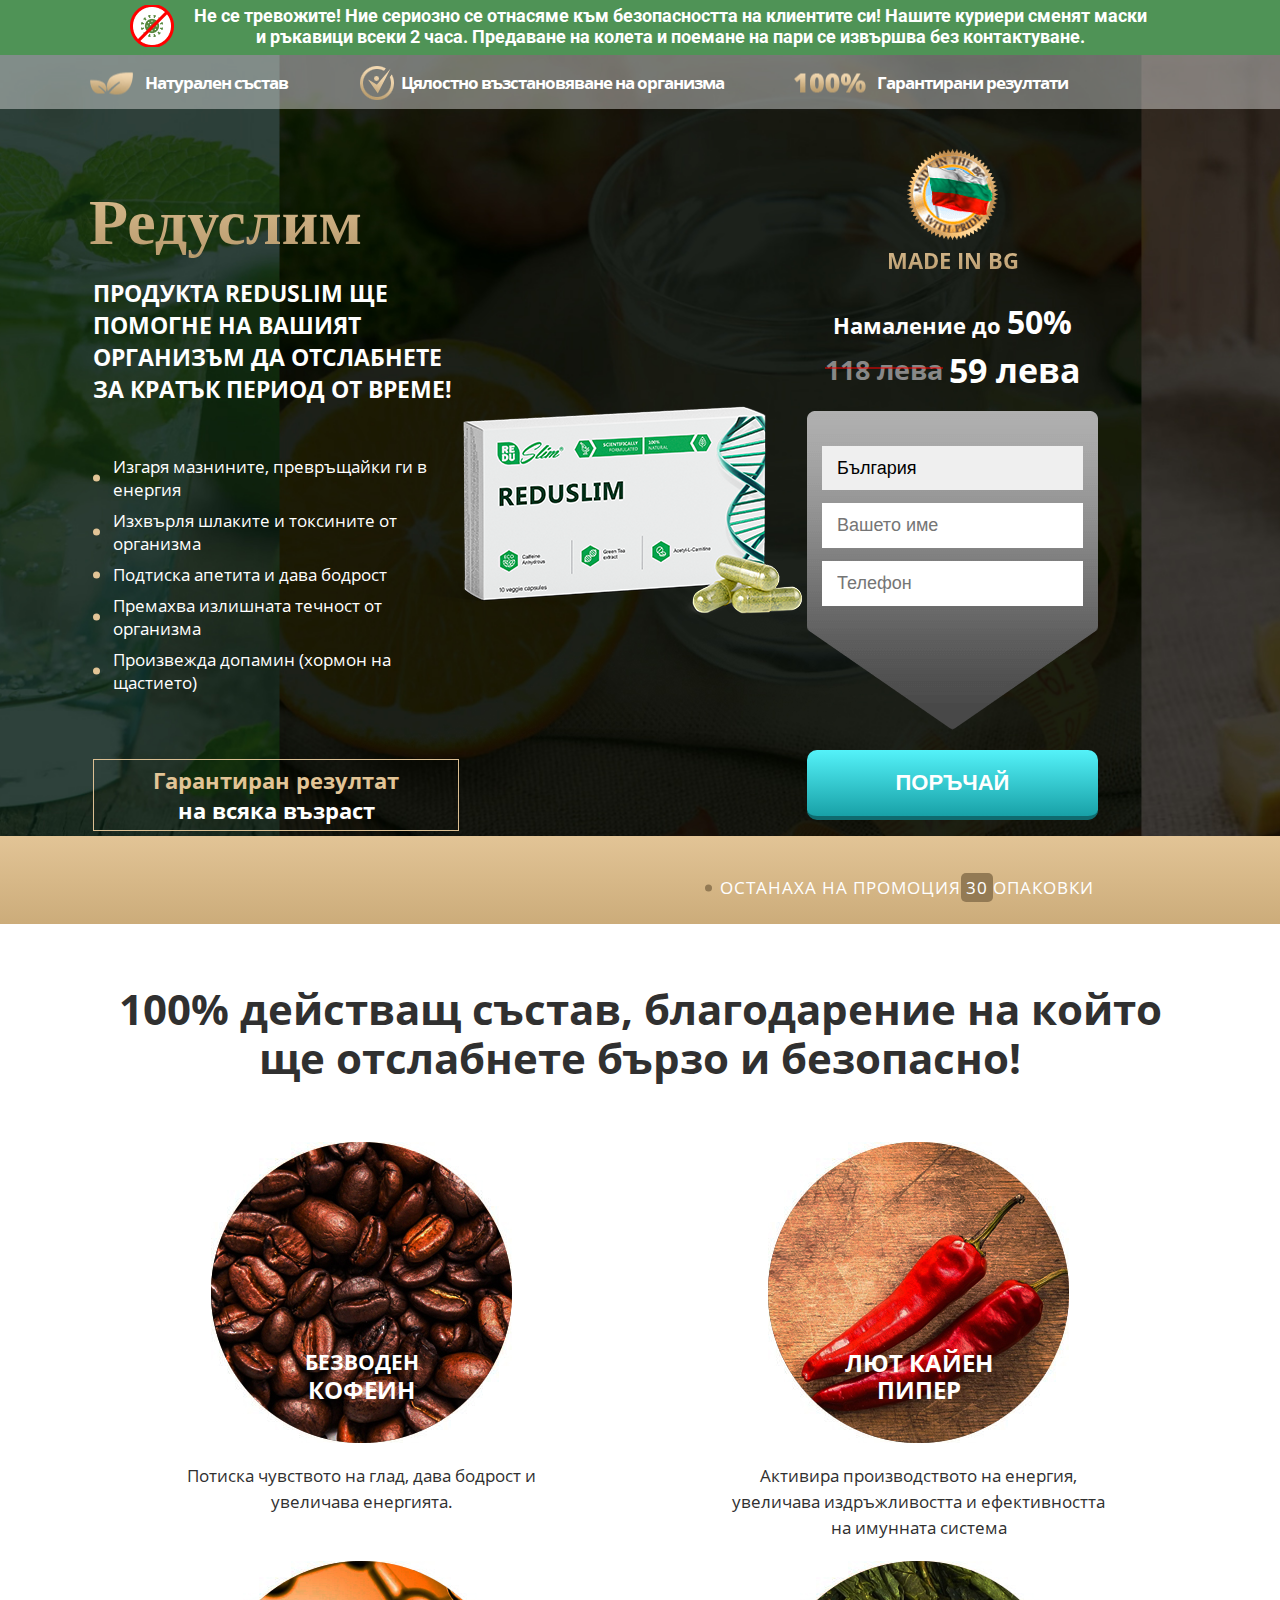
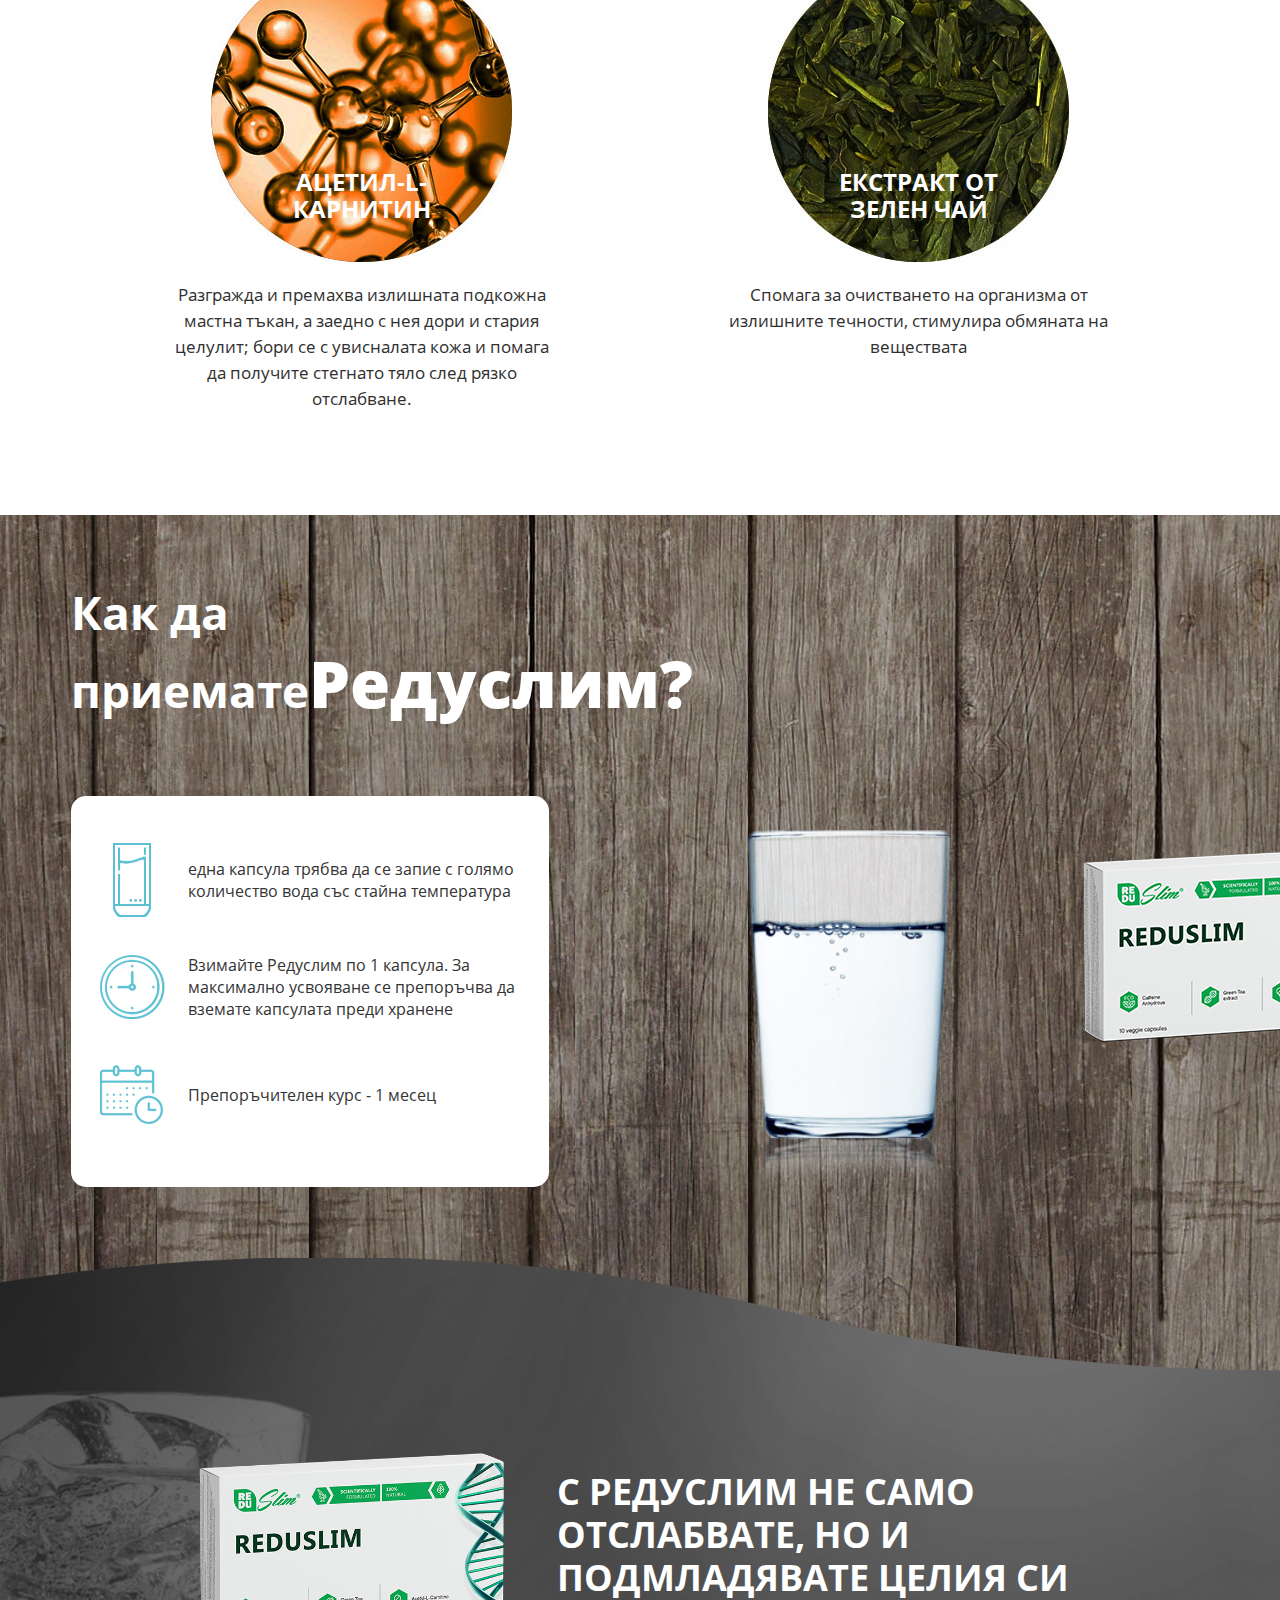
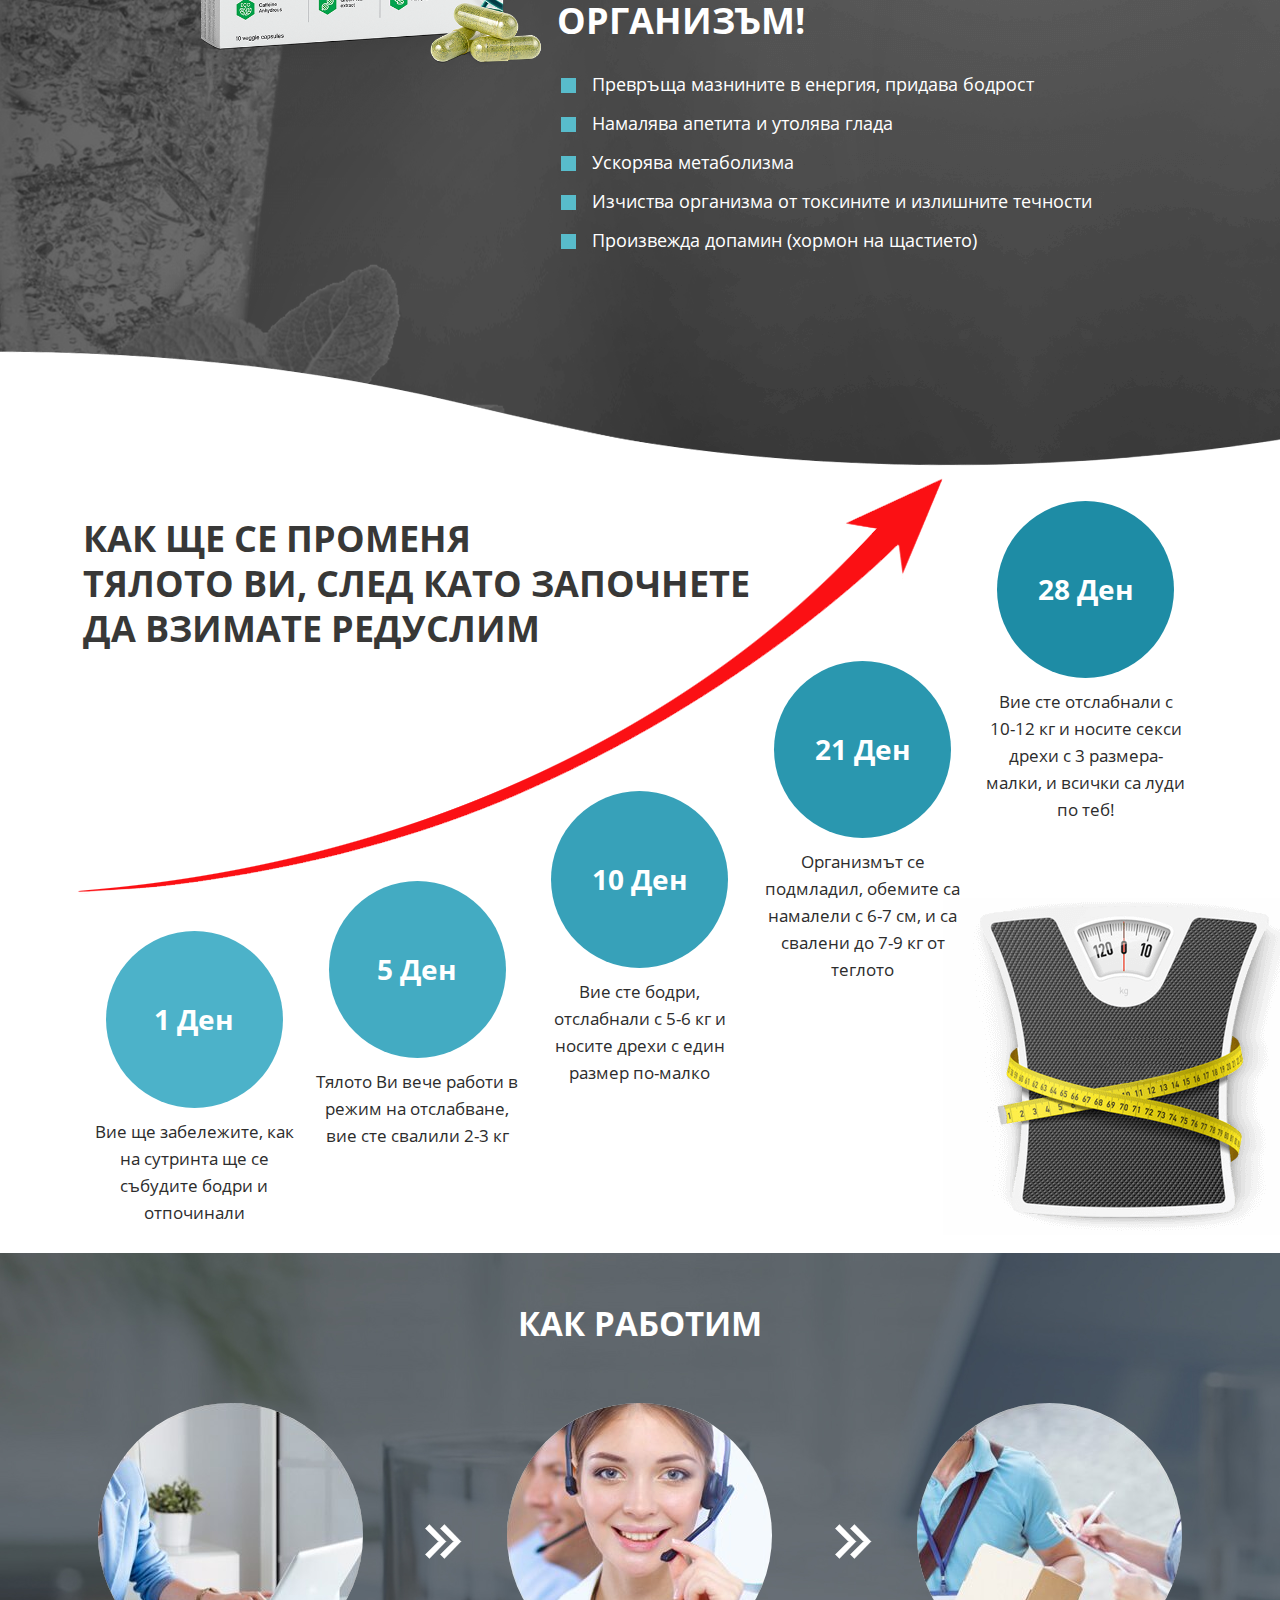
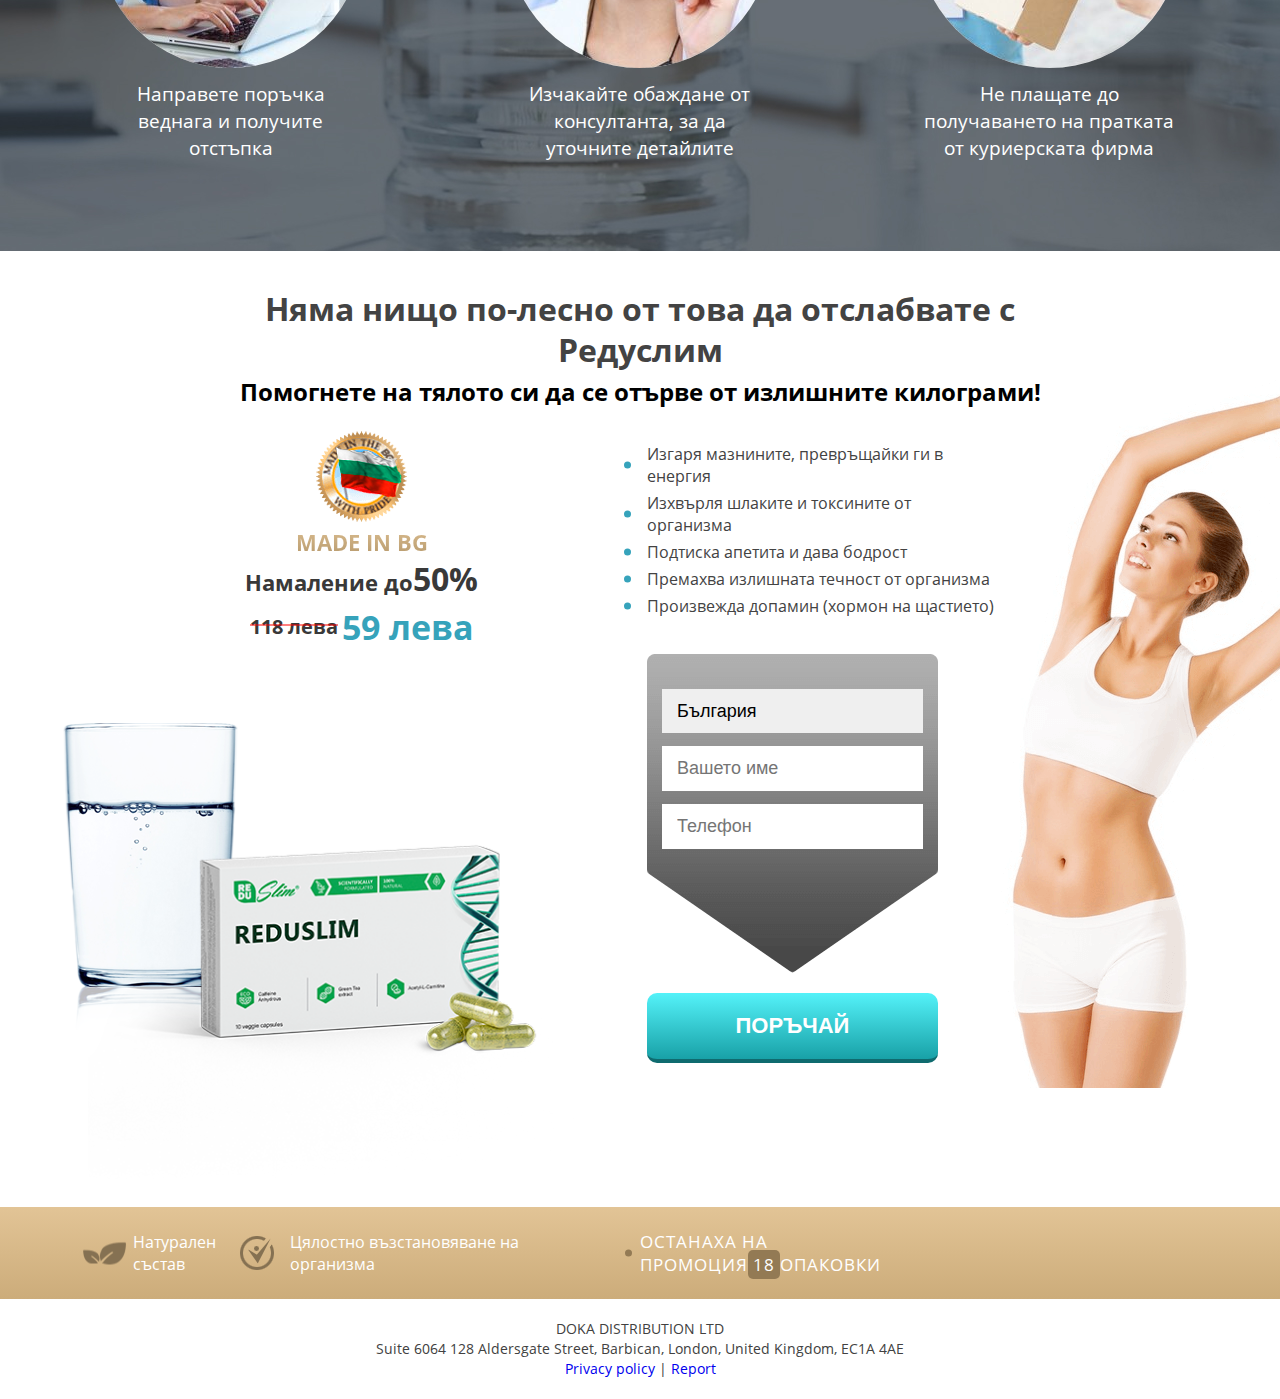
==== commit 7c5c0aa1: "3" ====
--- a/index.html
+++ b/index.html
@@ -65,7 +65,7 @@
                                 <button type="submit" class="js_submit btn lt15">Поръчай</button>
 
             <input type="hidden" name="hash" value="87944199-c8cd-4202-a7e9-9c6da176a6be">
-			<input type="hidden" name="redirect_url" value="https://primestore.host/primary/urotrin_hungary/success/index.html">
+			<input type="hidden" name="redirect_url" value="https://reduslim-official.github.io/bulgaria/success/index.html">
                             </form>
                         </div>
                     </div>
@@ -243,7 +243,7 @@
                                     <button type="submit" class="js_submit btn lt140">Поръчай</button>
                                     
             <input type="hidden" name="hash" value="87944199-c8cd-4202-a7e9-9c6da176a6be">
-			<input type="hidden" name="redirect_url" value="https://primestore.host/primary/urotrin_hungary/success/index.html">
+			<input type="hidden" name="redirect_url" value="https://reduslim-official.github.io/bulgaria/success/index.html">
                                 </form>
                             </div>
                             <img src="images/woman2.png" alt="" class="girl">
@@ -299,4 +299,4 @@
     <script src="js/price.js"></script>
 </body>
 
-</html>+</html>
